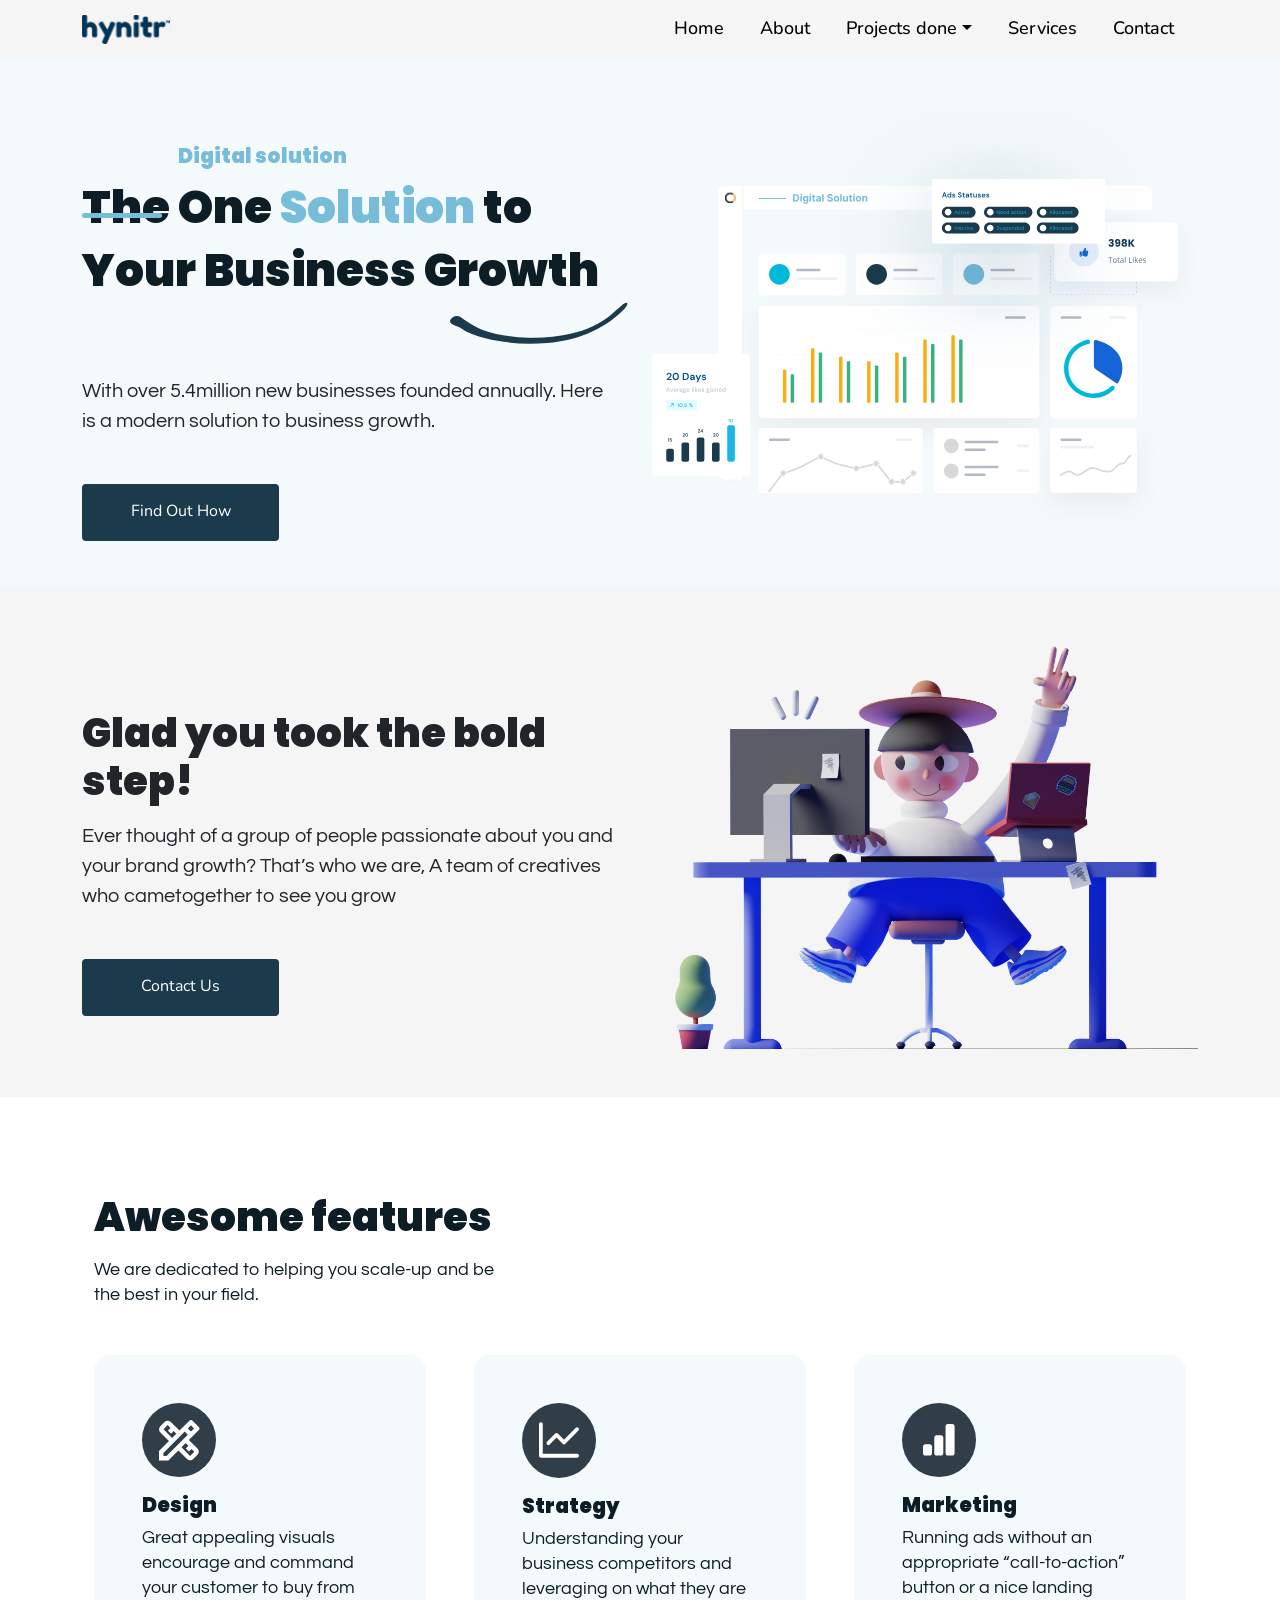
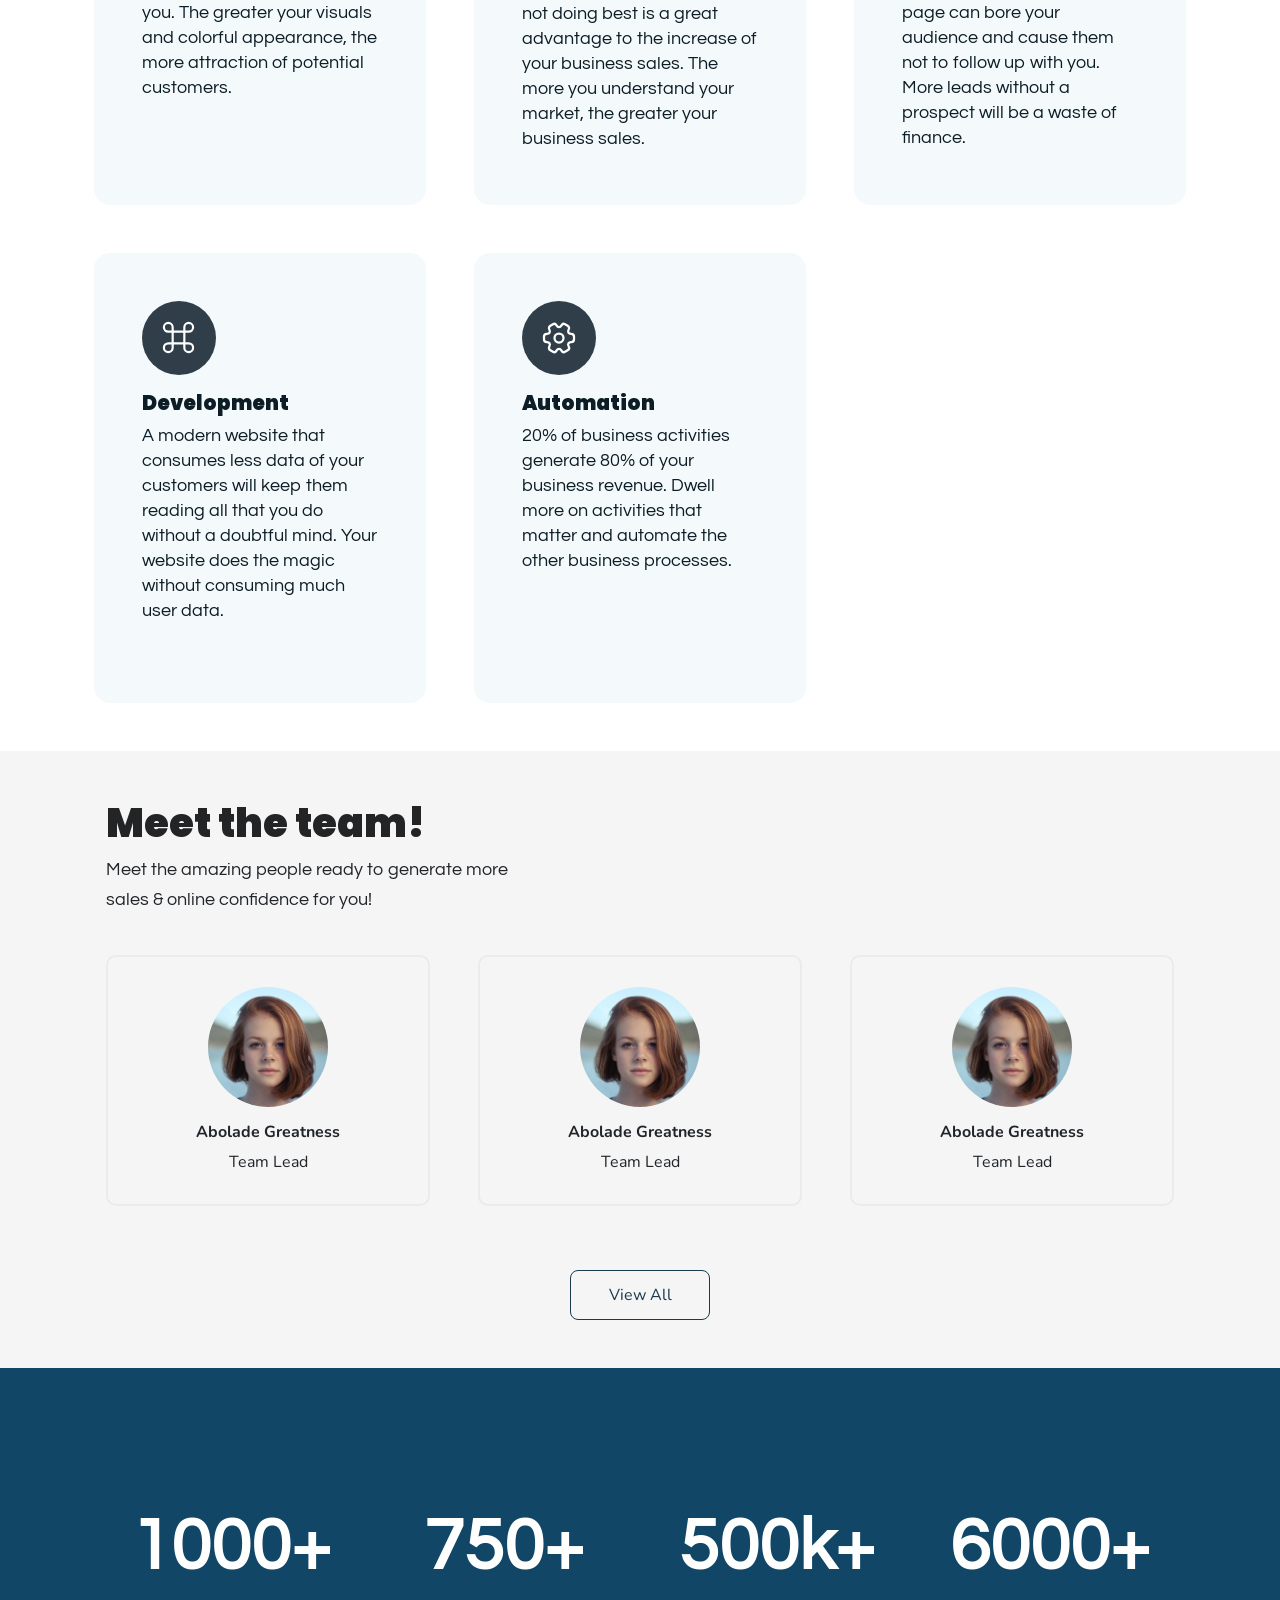
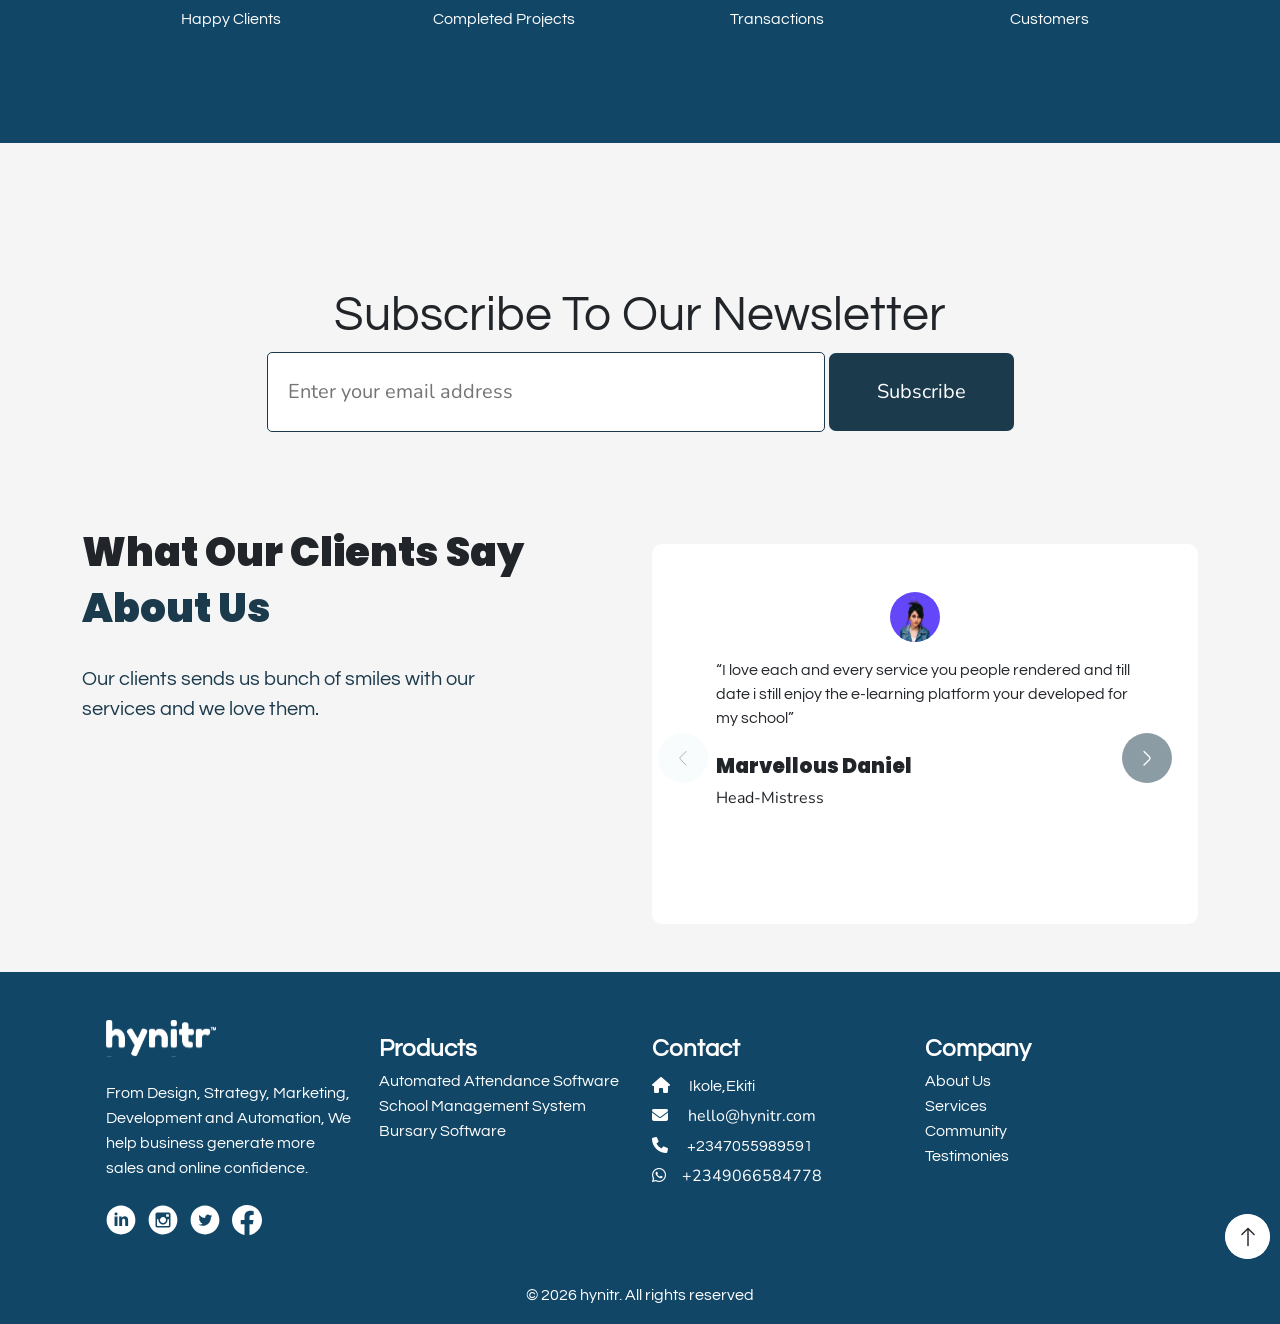
==== index.html @ dfccc091 "update html" ====
<!DOCTYPE html>
<html lang="en">
  <head>
    <!-- ===============================================-->
    <!--    Document Title-->
    <!-- ===============================================-->
    <title>Your business growth or nothing! - Hynitr</title>

    <meta charset="utf-8" />
    <meta name="title" content="From Design, Strategy, Marketing, Development and Automation, We help business generate more sales and online confidence" />
    <meta content="width=device-width, initial-scale=1.0, maximum-scale=1.0, user-scalable=0" name="viewport"/>

    <!--  Social tags      -->
    <meta name="keywords" content="Hynitr, wearehynitr" />
    <meta name="description" content="From Design, Strategy, Marketing, Development and Automation, We help business generate more sales and online confidence" />

    <!-- Schema.org markup for Google+ -->
    <meta itemprop="name" content="From Design, Strategy, Marketing, Development and Automation, We help business generate more sales and online confidence"/>
    <meta itemprop="description" content="From Design, Strategy, Marketing, Development and Automation, We help business generate more sales and online confidence"/>
    <meta itemprop="image" content="https://hynitr.com/img/logo.jpg" />

    <!-- Twitter Card data -->
    <meta name="twitter:card" content="wearehynitr" />
    <meta name="twitter:site" content="@wearehynitr" />
    <meta name="twitter:title" content="From Design, Strategy, Marketing, Development and Automation, We help business generate more sales and online confidence" />

    <meta name="twitter:description" content="From Design, Strategy, Marketing, Development and Automation, We help business generate more sales and online confidence"/>
    <meta name="twitter:creator" content="@wearehynitr" />
    <meta name="twitter:image" content="hhttps://twitter.com/wearehynitr/photo"/>

    <!-- Open Graph data -->
    <meta property="fb:app_id" content="wearehynitr" />
    <meta property="og:title" content="From Design, Strategy, Marketing, Development and Automation, We help business generate more sales and online confidence"/>
    <meta property="og:type" content="Software Company" />
    <meta property="og:url" content="https://hynitr.com" />
    <meta property="og:image" content="https://hynitr.com/img/logo.jpg" />
    <meta property="og:description" content="From Design, Strategy, Marketing, Development and Automation, We help business generate more sales and online confidence"/>
    <meta property="og:site_name" content="Hynitr" />

    <!-- OG Meta Tags to improve the way the post looks when you share the page on Facebook, Twitter, LinkedIn -->
    <meta name="description" content="From Design, Strategy, Marketing, Development and Automation, We help business generate more sales and online confidence"/>
    <meta name="keywords" content="From Design, Strategy, Marketing, Development and Automation, We help business generate more sales and online confidence"/>
    <meta property="og:title" content="From Design, Strategy, Marketing, Development and Automation, We help business generate more sales and online confidence" />
    <meta property="og:url" content="https://hynitr.com/img/logo.jpg" />
    <meta property="og:site_name" content="From Design, Strategy, Marketing, Development and Automation, We help business generate more sales and online confidence" />
    <meta property="og:description" content="From Design, Strategy, Marketing, Development and Automation, We help business generate more sales and online confidence"/>
    <meta name="theme-color" content="#1b3a4c" />

    <!-- ===============================================-->
    <!--    Favicons-->
    <!-- ===============================================-->
    <link rel="apple-touch-icon" sizes="180x180" href="img/logo.jpg" />
    <link rel="icon" type="image/png" sizes="32x32" href="img/logo.jpg" />
    <link rel="icon" type="image/png" sizes="16x16" href="img/logo.jpg" />
    <link rel="shortcut icon" type="image/x-icon" href="img/logo.jpg" />
    <meta name="msapplication-TileImage" content="img/logo.jpg" />

    <!-- Hynitr's Font -->
    <link rel="preconnect" href="https://fonts.googleapis.com" />
    <link rel="preconnect" href="https://fonts.gstatic.com" crossorigin />
    <link href="https://fonts.googleapis.com/css2?family=Questrial&display=swap" rel="stylesheet"/>

    <!-- Stylesheets -->
    <link rel="stylesheet" href="css/bootstrap.min.css" />
    <link rel="stylesheet" href="css/all.min.css" />
    <link rel="stylesheet" href="css/fontawesome.min.css" />
    <link rel="stylesheet" href="css/style.css" />
    <link rel="stylesheet" href="css/animate.css" />
  </head>

  <body>
    <!---------navigation----------->
    <nav class="navbar navbar-expand-xl navbar-dark fixed-top">
      <div class="container">
        <a href="#" class="navbar-brand fw-bold"><img src="img/nav-logo.svg" /></a>

        <a class="navbar-toggler" type="button" data-bs-toggle="offcanvas" data-bs-target="#navbarOffcanvas" aria-controls="navbarOffcanvas" aria-expanded="false" aria-label="Toggle navigation">
          <span class="toggler-icon top-bar"></span>
          <span class="toggler-icon middle-bar"></span>
          <span class="toggler-icon bottom-bar"></span>
        </a>

        <div class="offcanvas offcanvas-start" id="navbarOffcanvas" tabindex="-1" aria-labelledby="offcanvasNavbarLabel" >
          <div class="offcanvas-header">
            <h5 class="offcanvas-title text-dark" id="offcanvasNavbarLabel">
              <a href="#" class="navbar-brand fw-bold"> <img src="img/nav-logo.svg" /> </a>
            </h5>
            <button type="button" class="btn-close btn-close-black" data-bs-dismiss="offcanvas"  aria-label="Close" ></button>
          </div>
          <div class="offcanvas-body">
            <div class="navbar-nav justify-content-end flex-grow-1 pe-3">
              <a class="nav-item nav-link active" aria-current="page" href="index.html" >Home</a>
              <a class="nav-item nav-link" href="#glad-you">About</a>
              <div class="nav-item dropdown">
                <a class="nav-link dropdown-toggle" href="#"  id="navbarDropdown" role="button" data-bs-toggle="dropdown" aria-expanded="false" > Projects done</a>
                <ul class="dropdown-menu" aria-labelledby="navbarDropdown">
                  <li> <a class="dropdown-item" href="#testimonials" >Past clients</a> </li>
                  <li><a class="dropdown-item" href="#">Our Softwares</a></li>
                </ul>
              </div>
              <a class="nav-item nav-link" href="#awesome-features">Services</a>
              <a class="nav-item nav-link" href="#contact">Contact</a>
            </div>
          </div>
        </div>
      </div>
    </nav>

    <!---------navigation ends----------->


   <!-------hero section--------->
    

   <section id="hero" class="hero pt-5 mt-5">
    <div class="container pb-5">
      <div class="row">
        <div class="col-lg-6 col-md-12 col-xs-6">
          <div class="hero-text">

            <div class="line-text ">
              <div class="line mt-2 mt-lg-4"></div>
              <h5 class=" pt-5 mb-2 ms-5 ps-5 fw-normal"> Digital solution</h5>
              
            </div>
           
            <h1 class="mb-0  fw-normal mt-2 text"> The One <span>Solution</span> to Your Business Growth</h1>
            
            <div class="curved-line d-flex justify-content-center justify-content-lg-end mt-0 pt-0">
              <img src="img/curved-mark.svg" class="" />
            </div>
      <p class="mt-3 pt-3 mb-5">With over 5.4million new businesses founded annually. Here<br/>is a modern solution to business growth.</p>

      <div class="button d-flex justify-content-center justify-content-lg-start">
      <a href="#" class="find-btn text-center  ">Find Out How</a>
      </div>
          </div>
        </div>

        <div class="col-lg-6 col-md-12">
          <img src="img/hero-img.svg" class="w-100 h-100" />
        </div>
      </div>
    </div>
  </section>
  <!-----------hero section ends--------------->

    <!--------glad you took---------->
    <section id="glad-you">
      
      <div class="container pt-4 pb-5">
       
        <div class="row flex-lg-row">
          
          <div class="col-lg-6  col-md-12 mt-5">
            <h1 class="text-lg-start text-center  pt-5"> Glad you took the bold <br/> step!</h1>
            <p class="text-start mt-3 mb-5">Ever thought of a group of people passionate about you and your brand growth? That’s who we are, A team of creatives who cametogether to see you grow</p>
            <div class="button d-flex justify-content-center justify-content-lg-start">
            <a href="#" class="contact-btn text-center"> Contact Us</a>
            </div>
          </div>

          <div class="col-lg-6 col-md-12">
            <img src="img/work 1.svg" class="w-100"/>
          </div>

        </div>
      </div>
    </section>

 <!--------glad you took ends---------->

 <!-------------awesome features -------------------->

 <secton id="awesome-features" >

  
      <div class="container px-4 text-center pt-5 pb-5">
        <div class="row gx-5">

          <h1 class="text-start mb-3 mt-5">Awesome features</h1>
          <p class="text-start">We are dedicated to helping you scale-up and be<br> the best in your field. </p>
          <div class="col-lg-4 col-md-12">
           <div class="card p-5 mt-5">
             <div class="icon d-flex justify-content-start">
               <img src="img/design-icon.svg" class="mb-2">
            </div>
         <h5 class="fw-bold text-start mt-2">Design</h5>
          <p class="text-start">Great appealing visuals encourage and command your customer to buy from you. The greater your visuals and colorful appearance, the more attraction of potential customers.</p>
           </div>
          </div>

          <div class="col-lg-4 col-md-12">
            <div class="card p-5 mt-5">
              <div class="icon d-flex justify-content-start">
                <img src="img/strategy-icon.svg" class="mb-2"> 
             </div>
          <h5 class="fw-bold text-start mt-2">Strategy</h5>
          <p class="text-start">Understanding your business competitors and leveraging on what they are not doing best is a great advantage to the increase of your business sales. The more you understand your market, the greater your business sales.

          </p>
            </div>
           </div>

           <div class="col-lg-4 col-md-12">
            <div class="card p-5 mt-5">
              <div class="icon d-flex justify-content-start">
                <img src="img/marketing-icon.svg" class="mb-2">
             </div>
          <h5 class="fw-bold text-start mt-2">Marketing</h5>
           <p class="text-start">Running ads without an appropriate “call-to-action” button or a nice landing page can bore your audience and cause them not to follow up with you. More leads without a prospect will be a waste of finance. </p>
            </div>
           </div>

           <div class="col-lg-4 col-md-12">
            <div class="card p-5 mt-5">
              <div class="icon d-flex justify-content-start">
                <img src="img/development-icon.svg" class="mb-2">
             </div>
          <h5 class="fw-bold text-start mt-2">Development</h5>
           <p class="text-start">A modern website that consumes less data of your customers will keep them reading all that you do without a doubtful mind. Your website does the magic without consuming much user data.</p>
            </div>
           </div>

           <div class="col-lg-4 col-md-12">
            <div class="card p-5 mt-5">
              <div class="icon d-flex justify-content-start">
                <img src="img/automation-icon.svg" class="mb-2">
             </div>
          <h5 class="fw-bold text-start mt-2">Automation</h5>
           <p class="text-start">20% of business activities generate 80% of your business revenue. Dwell more on activities that matter and automate the other business processes. </p>
            </div>
           </div>

         

      </div>
    </div>
  </div>
 </secton>

  <!-------------awesome features end-------------------->

  <!-------the team---------->


  <section class="team-section" id="team-section">

    <div class="container pt-5  pb-5">
      <div class="row gx-5 mx-auto">
        <h1 class="heading">Meet the team!</h1>
        <p class="mb-4">Meet the amazing people ready to generate more <br>sales & online confidence for you!</p>
   

      <div class="col-lg-4 col-md-12 mt-3">
        <div class="team-card ">
          <div class="team-img d-flex justify-content-center">
            <img src="img/team1.svg">
          </div>
       <div class="member-details text-center">
          <h6 class="mt-3 fw-bold">Abolade Greatness</h6>
          <span class="mt-0 pt-0">Team Lead</span>
        </div>
        </div>
      </div>


      <div class="col-lg-4 col-md-12 mt-3">
        <div class="team-card ">
          <div class="team-img d-flex justify-content-center">
            <img src="img/team1.svg">
          </div>
       <div class="member-details text-center">
          <h6 class="mt-3 fw-bold">Abolade Greatness</h6>
          <span class="mt-0 pt-0">Team Lead</span>
        </div>
        </div>
      </div>

      <div class="col-lg-4 col-md-12 mt-3">
        <div class="team-card ">
          <div class="team-img d-flex justify-content-center">
            <img src="img/team1.svg">
          </div>
       <div class="member-details text-center">
          <h6 class="mt-3 fw-bold">Abolade Greatness</h6>
          <span class="mt-0 pt-0">Team Lead</span>
        </div>
        </div>
      </div>

      <div class="col-lg-4 col-md-12 mt-3">
        <div class="team-card ">
          <div class="team-img d-flex justify-content-center">
            <img src="img/team1.svg">
          </div>
       <div class="member-details text-center">
          <h6 class="mt-3 fw-bold">Abolade Greatness</h6>
          <span class="mt-0 pt-0">Team Lead</span>
        </div>
        </div>
      </div>

      <div class="col-lg-4 col-md-12 mt-3">
        <div class="team-card ">
          <div class="team-img d-flex justify-content-center">
            <img src="img/team1.svg">
          </div>
       <div class="member-details text-center">
          <h6 class="mt-3 fw-bold">Abolade Greatness</h6>
          <span class="mt-0 pt-0">Team Lead</span>
        </div>
        </div>
      </div>

      <div class="col-lg-4 col-md-12 mt-3">
        <div class="team-card ">
          <div class="team-img d-flex justify-content-center">
            <img src="img/team1.svg">
          </div>
       <div class="member-details text-center">
          <h6 class="mt-3 fw-bold">Abolade Greatness</h6>
          <span class="mt-0 pt-0">Team Lead</span>
        </div>
        </div>
      </div>

      <div class="col-lg-4 col-md-12 mt-3">
        <div class="team-card ">
          <div class="team-img d-flex justify-content-center">
            <img src="img/team1.svg">
          </div>
       <div class="member-details text-center">
          <h6 class="mt-3 fw-bold">Abolade Greatness</h6>
          <span class="mt-0 pt-0">Team Lead</span>
        </div>
        </div>
      </div>

      <div class="col-lg-4 col-md-12 mt-3">
        <div class="team-card ">
          <div class="team-img d-flex justify-content-center">
            <img src="img/team1.svg">
          </div>
       <div class="member-details text-center">
          <h6 class="mt-3 fw-bold">Abolade Greatness</h6>
          <span class="mt-0 pt-0">Team Lead</span>
        </div>
        </div>
      </div>

      <div class="col-lg-4 col-md-12 mt-3">
        <div class="team-card ">
          <div class="team-img d-flex justify-content-center">
            <img src="img/team1.svg">
          </div>
       <div class="member-details text-center">
          <h6 class="mt-3 fw-bold">Abolade Greatness</h6>
          <span class="mt-0 pt-0">Team Lead</span>
        </div>
        </div>
      </div>

      <div class="col-lg-4 col-md-12 mt-3">
        <div class="team-card ">
          <div class="team-img d-flex justify-content-center">
            <img src="img/team1.svg">
          </div>
       <div class="member-details text-center">
          <h6 class="mt-3 fw-bold">Abolade Greatness</h6>
          <span class="mt-0 pt-0">Team Lead</span>
        </div>
        </div>
      </div>

      <div class="col-lg-4 col-md-12 mt-3">
        <div class="team-card ">
          <div class="team-img d-flex justify-content-center">
            <img src="img/team1.svg">
          </div>
       <div class="member-details text-center">
          <h6 class="mt-3 fw-bold">Abolade Greatness</h6>
          <span class="mt-0 pt-0">Team Lead</span>
        </div>
        </div>
      </div>

      <div class="col-lg-4 col-md-12 mt-3">
        <div class="team-card ">
          <div class="team-img d-flex justify-content-center">
            <img src="img/team1.svg">
          </div>
       <div class="member-details text-center">
          <h6 class="mt-3 fw-bold">Abolade Greatness</h6>
          <span class="mt-0 pt-0">Team Lead</span>
        </div>
        </div>
      </div>
    

    <div class="button d-flex justify-content-center  mt-3">
      <a class="text-center " id="viewall">View All</a>
    </div>

      </div>
    </div>
  
  </section>
  <!-------the team ends---------->

<!-- Achievements -->
<section class=" py-5" style="background-color: #114667;">
<div class="row container text-white py-5 mx-auto achievements">
  <div class="col-lg-3 col-md-6 col-sm-6 mt-4" > 
    <p class="fw-bold display-2 mt-3 text-center achieve" >1000+</p>
    <p class="text-center my-3">Happy Clients</p>
  </div>
  <div class="col-lg-3 col-md-6 col-sm-6 mt-4" >
    <p class="fw-bold display-2 mt-3 text-center achieve">750+</p>
    <p class="text-center my-3">Completed Projects</p>
  </div>
  <div class="col-lg-3 col-md-6 col-sm-6 mt-4" >
    <p class="fw-bold display-2 mt-3 text-center achieve">500k+</p>
    <p class="text-center my-3">Transactions</p>
  </div>
  <div class="col-lg-3 col-md-6 col-sm-6 mt-4" >
    <p class="fw-bold display-2 mt-3 text-center achieve">6000+</p>
    <p class="text-center my-3">Customers</p>
  </div>
</div>
</section>


     


  <!-- Subscription section-->
    <section id="subscribe">
      <div class="container pt-5 pb-5">
      <div class="text-center mx-auto pt-5">
        <p class="display-5 mt-5 ">Subscribe To Our Newsletter</p>
      </div>

      <div class="text-center mx-auto  w-100">
        <div class="d-inline text-black">
          <input class="py-4 fs-5  w-50 text-start bg-white mt-2" type="email" name="email" placeholder="Enter your email address"/>
        </div>
        <div class="d-inline">
          <button type="submit" class="px-5 py-4 fs-5 text-white  mt-2 btn-lg subscribe-btn "> Subscribe </button>
        </div>
      </div>
    </div>
    </section>
<!-- Subscription ends -->

<!-- Testimonial section -->
    <section class="testimonials " id="testimonials">
      <div class=" container pt-5 pb-5">
        <div class="row">

          <div class="col-lg-6 col-md-12">
        <h1 class=" fw-bold">What Our Clients Say</h1>
        <h1 class=" fw-bold" style="color: #1b3a4c" >About Us</h1>
        <br />
        <p class="fs-5 w-75" style="color: #1b3a4c">Our clients sends us bunch of smiles with our services and we love them. </p>
          </div>

         <div class="col-lg-6 col-md-12 pt-3  " >

       
        <div id="carouselExampleControls" class="carousel slide" data-bs-ride="carousel">
          <div class="carousel-inner">
            <div class="carousel-item active">
              <div class="card2">
              <div class="card1 p-5">
                <div class="card-img d-flex justify-content-center">
                  <img src="img/client1.svg" class="mb-2">
                </div>
                <p class="text-start mt-2 ms-3">“I love each and every service you people rendered and till date i still enjoy the e-learning platform your developed for my school” </p>
                <div class="details mt-4 ms-3">
                  <h5>Marvellous Daniel</h5>
                  <span>Head-Mistress</span>
                </div>
              </div>
               
               </div>
              </div>

            <div class="carousel-item">
              
              <div class="card1 p-5">
                <div class="card-img d-flex justify-content-center">
                  <img src="img/client1.svg" class="mb-2">
                </div>
                <p class="text-start mt-2 ms-3">“I love each and every service you people rendered and till date i still enjoy the e-learning platform your developed for my school” </p>
                <div class="details mt-4 ms-3">
                  <h5>Marvellous Daniel</h5>
                  <span>Head-Mistress</span>
                </div>
             
               </div>
              </div>

            <div class="carousel-item">
              
                <div class="card1 p-5">
                  <div class="card-img d-flex justify-content-center">
                    <img src="img/client1.svg" class="mb-2">
                  </div>
                 
                  <p class="text-start mt-2 ms-3">“I love each and every service you people rendered and till date i still enjoy the e-learning platform your developed for my school” </p>
                  <div class="details mt-4 ms-3">
                    <h5>Marvellous Daniel</h5>
                    <span>Head-Mistress</span>
                  </div>
                  
                 </div>
                </div>
            </div>
         
          <button class="carousel-control-prev" type="button" data-bs-target="#carouselExampleControls" data-bs-slide="prev">
            <span  aria-hidden="true"> <img src="img/backward-slide.svg " class="pt-5 "></span>
            <span class="visually-hidden">Previous</span>
          </button>
          <button class="carousel-control-next" type="button" data-bs-target="#carouselExampleControls" data-bs-slide="next">
            <span  aria-hidden="true"> <img src="img/forward-slide.svg" class="pt-5 "></span>
            <span class="visually-hidden"></span>
          </button>
        </div>
        </div>
      </div>
      </div>
      
      </div>
    </section>
    
<!-- Testimonial section ends -->

<!-- Footer starts -->
    <footer class="pt-5 pb-3" style="background-color: #114667; line-height: 25px">
      <div class="row text-white container mx-auto">
        <div class="col-md-6 col-lg-3">
          <img src="img/footer-logo.svg" style="color: white" alt=""/>

          <p class="fs-6 mt-4">From Design, Strategy, Marketing, Development and Automation, We help business generate more sales and online confidence.</p>
          <div class="mt-4 links">
            <a href="https://www.linkedin.com/company/hynitr" target="_blank" class="me-2"><img src="img/linkldn.svg" alt=""/></a>
            <a href="https://www.instagram.com/wearehynitr/?igshid=YmMyMTA2M2Y%3D" target="_blank" class="me-2"><img src="img/instagram.svg" alt=""/></a>
            <a href="https://twitter.com/wearehynitr" target="_blank"class="me-2"><img src="img/twitter.svg" alt=""/></a>
            <a href="https://facebook.com/wearehynitr" target="_blank" class="me-2"><img src="img/facebook.svg" alt=""/></a>
          </div>
        </div>

        <div class="col-md-6 col-lg-3 foot_div ">
          <p class="fw-bold mt-3 mb-2 footer-head" style="font-size: 1.5rem;">Products</p>
          <p><a href="#!" class="text-reset text-decoration-none fs-6 mt-2">Automated Attendance Software</a>
          <p><a href="#!" class="text-reset text-decoration-none fs-6 mt-2">School Management System</a></p>
          <p><a href="#!" class="text-reset text-decoration-none fs-6 mt-2" >Bursary Software</a></p>
        </div>

        <div class="col-md-6 col-lg-3 foot_div">
          <p class="fw-bold mt-3 mb-2 " style="font-size: 1.5rem;">Contact</p>
          <p class="fs-6 mt-2"><i class="fas fa-home me-3 fs-6 mt-2"></i> Ikole,Ekiti</p>
          <a href="mailto:hello@hynitr.com" class="text-decoration-none text-white fs-6 mt-2"><i class="fas fa-envelope me-3 fs-6 mt-2"></i> hello@hynitr.com</a >
          <p><a href="tel:" class="text-decoration-none text-white fs-6 mt-2"><i class="fas fa-phone me-3 fs-6 mt-2"></i> +2347055989591</a ></p>
          <a href="https://chat.whatsapp.com/E2fMPENeIsPBogac1PADkC" class="text-decoration-none text-white fs-6 mt-2"><i class="fab fa-whatsapp me-3 fs-6 mt-2"></i>+2349066584778</a >
        </div>

        <div class="col-md-6 col-lg-3 foot_div">
          <!-- Links -->
          <p class="mt-3 mb-2 fw-bold" style="font-size: 1.5rem;">Company</p>
          <p><a href="#" class="text-reset text-decoration-none fs-6 mt-2">About Us</a ></p>
          <p><a href="#" class="text-reset text-decoration-none fs-6 mt-2" >Services</a></p>
          <p><a href="#" class="text-reset text-decoration-none fs-6 mt-2" >Community</a></p>
          <p><a href="#" class="text-reset text-decoration-none fs-6 mt-2">Testimonies</a></p>
        </div>

        <div id="copyright" class="text-center mt-5 fs-6 mt-2">
          <script>
        const copyright = `<p> &copy; ${new Date().getFullYear()} <a class="text-reset text-decoration-none" target="_blank" href="https://hynitr.com"> hynitr.</a> All rights reserved</p>
       `;
          document.getElementById("copyright").innerHTML = copyright;
          </script>
        </div>
      </div>
      <!-- Scroll up button -->
      <a href="index.html" id="myBtn" onclick="topFunction()"><img src="img/arrow-up.svg" style="background-color: #fff; border-radius: 50px"alt=""/></a>
    </footer>
    <!-- Footer ends -->

<!-- Script for arrow up -->
<script>
  let mybutton = document.getElementById('myBtn');
  function topFunction(){
    document.body.scrollTop = 0; // For Safari
    document.documentElement.scrollTop = 0; // For others(chrome,firefox,IE,opera)
  }
</script>

<script src="js/jquery.js"></script>
<script src=" js/index.js"></script>
<script src=" js/jquery.min.js "></script>
<script src=" js/bootstrap.min.js "></script>
<script src=" js/popper.min.js "></script>
<script src=" js/fontawesome.min.js "></script>
<!-- <script src="js/typed.js"></script> -->
  
</body>

  
  <!-- <script src="js/typed.js"></script> -->

  <!---<script>
    var typed = new Typed(".typed-words", {
      strings: [
        "&nbsp;Growth & Sales&nbsp;",
        "&nbsp;Visual Identity&nbsp;",
        "&nbsp;Development&nbsp;",
        "&nbsp;Automation&nbsp; ",
      ],
      typeSpeed: 80,
      backSpeed: 80,
      backDelay: 400,
      startDelay: 0,
      loop: true,
      showCursor: false,
    });
  </script>-->
</html>
---- css/style.css ----
@charset "UTF-8";
@import url("../css/bootstrap.min.css");
@import url("https://fonts.googleapis.com/css2?family=Nunito:ital,wght@0,300;0,400;0,500;1,200;1,300;1,400;1,600;1,700&display=swap");
@font-face {
  font-family: hynitrfont;
  src: url(../font/Questrial-Regular.ttf);
  /* font-weight: bold; */
}

@font-face {
  font-family: poppins;
  src: url(../font/Poppins-Black.ttf);
  /* font-weight: bold; */
}

*,
*::before,
*::after {
  box-sizing: border-box;
  box-sizing: border-box;
  scroll-behavior: smooth;
  transition: 0.5s ease-in;
}

::scrollbar {
  width: 10px;
}

/* Track */
::scrollbar-track {
  background: #f1f1f1;
}

/* Handle */
::scrollbar-thumb {
  background: #eee;
}

/* Handle on hover */
::scrollbar-thumb:hover {
  background: #555;
}

@media (prefers-reduced-motion: no-preference) {
  :root {
    scroll-behavior: smooth;
  }
}

ul,
li {
  margin: 0;
  padding: 0;
}

h1,
h2,
h3,
h4,
h5 {
  font-family: "Poppins" !important;
}

p {
  margin-top: 0;
  margin-bottom: 0;
  font-family: "hynitrfont";
}

body {
  font-family: "Nunito", sans-serif;
  background-color: #ffffff;
}

section {
  margin: 0px;
}

.navbar {
  background-color: #f5f5f5 !important;
}

.offcanvas {
  background-color: #f5f5f5;
}

.dropdown-menu {
  background-color: #f5f5f5 !important;
  border: none !important;
}
span .navbar-toggler-icon {
  background-color: #389ddb !important;
}
.navbar-toggler {
  width: 20px;
  height: 20px;
  position: relative;
  transition: 0.5s ease-in-out;
}

.toggler-icon {
  width: 100%;
  height: 3px;
  background-color: #389ddb;
  display: block;
  position: absolute;
  border-radius: 1px;
  opacity: 1;
  left: 0;
  transform: rotate(0deg);
  transition: 0.25s ease-in-out;
  border-radius: 10px;
  margin-right: 100px !important;
}

/*when navigation is clicked*/
.navbar-toggler .top-bar {
  margin-top: 7px;
  transform: rotate(0deg);
}
.navbar-toggler .middle-bar {
  margin-top: 13.5px;
  transform: rotate(0deg);
}
.navbar-toggler .bottom-bar {
  margin-top: 0px;
  transform: rotate(0deg);
}
/*state when navbar is collapsed*/
.offcanvas-header .btn-close {
  color: #389ddb !important;
}
.nav-item {
  margin-left: 20px !important;
}
.nav-link {
  font-style: normal;
  font-weight: 500;
  font-size: 18px;
  line-height: 24px;
  color: #000000 !important;
}
.nav-link:hover {
  color: #77bcd9 !important ;
}
/***************HERO SECTION******************/
#hero {
  background-color: #f4f9fb !important;
}
.hero h5 {
  color: #77bcd9 !important ;
}
.hero h1 {
 
color: #0D1D26;
font-family: 'Poppins';
font-style: normal;
font-size: 45px;
line-height: 140%;
margin-bottom: 0%;
}
.hero h1 span {
  color: #77bcd9 !important;
}

.hero p {
  font-size: 20px;
  font-weight: 400;
  line-height: 30px;
}
.hero .find-btn {
  color: #ffffff;
  width: 197px;
  height: 57px;
  padding: 15px;
  background: #1b3a4c;
  border-radius: 4px;
  text-decoration: none !important;
}
.hero .line {
  width: 80px;
  height: 5px;
  border-radius: 50px;
  position: absolute;
  top: 21%;
  background-color: #77bcd9 !important;
}
.hero .curved-line img {
  float: right;
}
/***************HERO SECTION ENDS******************/

/***************GLAD YOU TOOK THE BOLD STEP ******************/
#glad-you {
  background-color: #f5f5f5;
}
#glad-you h1{
  font-family: 'Poppins';
}
#glad-you p {
  font-size: 20px;
  font-weight: 400;
  line-height: 30px;
}
div.button .contact-btn{
  color: #ffffff;
  width: 197px;
  height: 57px;
  padding: 15px;
  background: #1b3a4c;
  border-radius: 4px;
  text-decoration: none !important;
}
/***************GLAD YOU TOOK THE BOLD STEP ENDS******************/

/************AWESOME FEATURES*/

#awesome-features {
  background-color: #f5f5f5;
  color: #0d1d26;
}
#awesome-features h1{
  font-family: 'Poppins';
}
#awesome-features p {
  font-size: 18px;
  line-height: 25px;
}
#awesome-features .card {
  background-color: #f4f9fb;
  border-radius: 16px;
  border: none;
  height: 450px;
  width: 100%;
  padding: 30px;
  font-family: "Questrial";
}

/* TEAM MEMBERS SECTION */
/* ******************************** */
#team-section {
  background-color: #F5F5F5;;
}
#team-section h1{
  color: #232425 !important;
  font-family: 'Poppins';

}
#team-section p{
  font-size: 18px;
  font-weight: 400;
  line-height: 30px;
}
  .team-card{
    border: 2px solid  #EBEAED;
    padding: 30px;
    border-radius: 10px;
    flex-wrap: wrap;
    display: none;
}
#team-section  a{
  height: 50px;
  width: 140px;
  background: transparent !important;
  text-decoration: none;
  font-weight: 400;
  border: 1px solid #1B3A4C;
  color: #1B3A4C !important;
  border-radius: 8px;
  padding: 12px !important;
}
#team-section a:hover  {
  background-color: #1B3A4C !important;
  color: #ffffff !important;
}
/*team section ende*/

/* Subscribe Starts */
#subscribe{
  background-color: #F5F5F5;
}
#subscribe input{
  border: 1px solid  #1B3A4C;
  background-color: #ffffff !important;
  border-radius: 5px;
  padding: 20px;

}
#subscribe input.textarea{
  background-color: #ffffff;
}
.subscribe-btn {
  background-color: #1b3a4c;
  border-radius: 7px;
 border: none;
}
#testimonials{
  background-color: #F5F5F5;
}
.testimonials .slide img{

  width: 50px;
  margin-right: 20px;
   
}
.testimonials .card1{
 background-color: #ffffff;
  border-radius: 10px;
  height: 380px;
  width: 100%;
  /* position:relative;
  top: -30%;
 right: 20px; */
  
}
/* .testimonials .card2{

  border: 2px solid rgba(102, 102, 102, 0.08); 
  filter: drop-shadow(0px 10px 5px rgba(119, 188, 217, 0.03));
  border-radius: 10px;
  height: 380px;
  width: 100%;
  position:relative;
  top: 30%;
 left: 40px; 

} */
footer {
  position: relative;
}
/* scroll up */
#myBtn {
  position: absolute;
  bottom: 65px;
  right: 10px;
  cursor: pointer;
}

/* view team */
.view-button {
  border: #0d1d2620 solid 1px;
}
footer .links img {
 width: 30px !important;
}
/********** RESPONSIVENESS **********/

/* For 480 Resolution - Mobile*/
@media only screen and (min-device-width: 320px) and (max-device-width: 480px) {
  /* STYLES GO HERE */

  #features h2 {
    font-size: 24px;
  }

  .foot_div {
    margin-top: 20px;
  }
  .achieve {
    font-size: 2rem;
  }
  .hero a.btn {
    display: flex !important;
    justify-content: center !important;
  }
  .hero .button {
    display: flex !important;
    justify-content: center !important;
  }
  .hero img {
    float: inline-start;
  }
}
  /* For 640 Resolution - mobile */
  @media only screen and (min-device-width: 360px) and (max-device-width: 640px) {
  }

  /* For 1024 Resolution - laptop 1 */
  @media only screen and (min-device-width: 768px) and (max-device-width: 1024px) {
    /* STYLES GO HERE */
  }

  /* For 1366 Resolution  -- laptop 2*/
  @media only screen and (min-width: 1030px) and (max-width: 1366px) {
    /* STYLES GO HERE */
  }

  /** desktop screen */
  @media only screen and (min-width: 1370px) and (max-width: 1605px) {
    /* STYLES GO HERE */
  }

  /*Ipad Orientation : Landscape */
  @media only screen and (orientation: landscape) and (min-device-pixel-ratio: 1) and (min-device-width: 768px) and (max-device-width: 1007px) {
    /* STYLES GO HERE */
  }

  /*ipad Orientation : Portrait */
  @media only screen and (orientation: portrait) and (min-device-pixel-ratio: 1) and (min-device-width: 768px) and (max-device-width: 1007px) {
    /* STYLES GO HERE */
  }
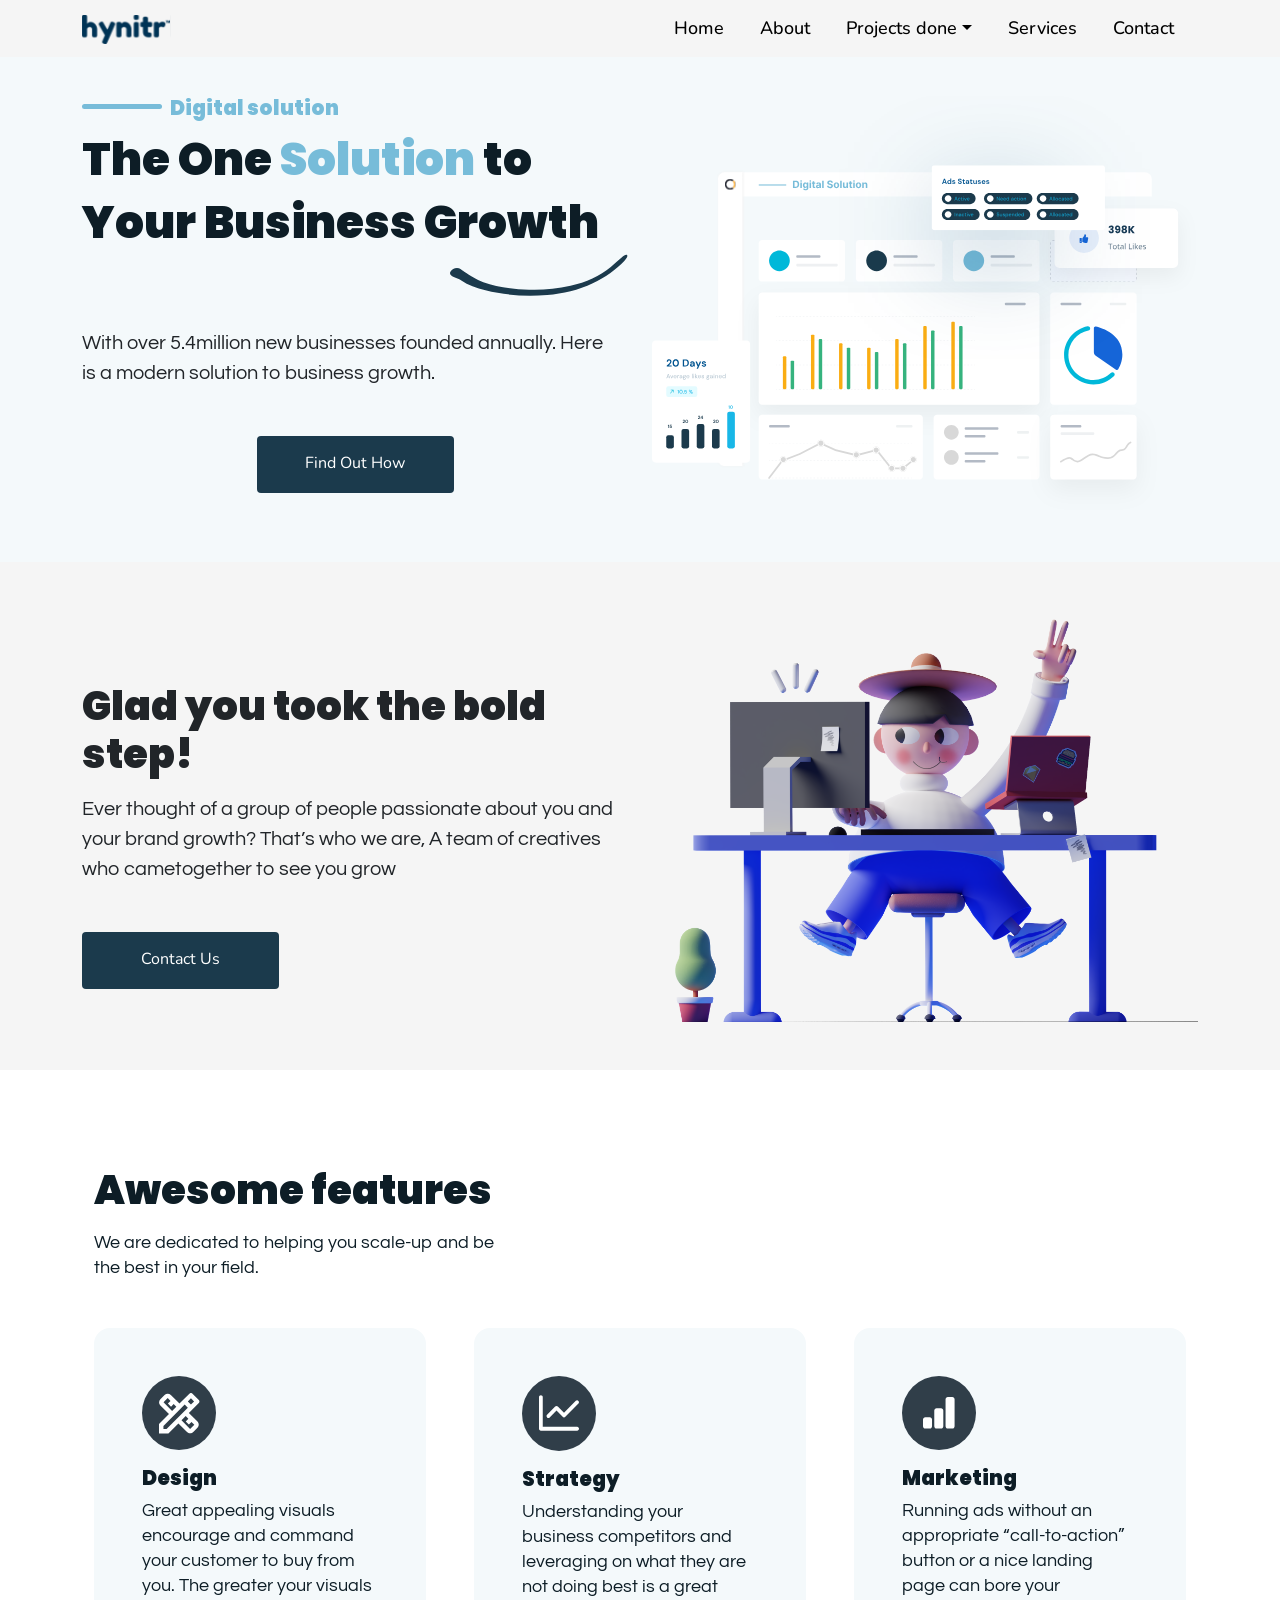
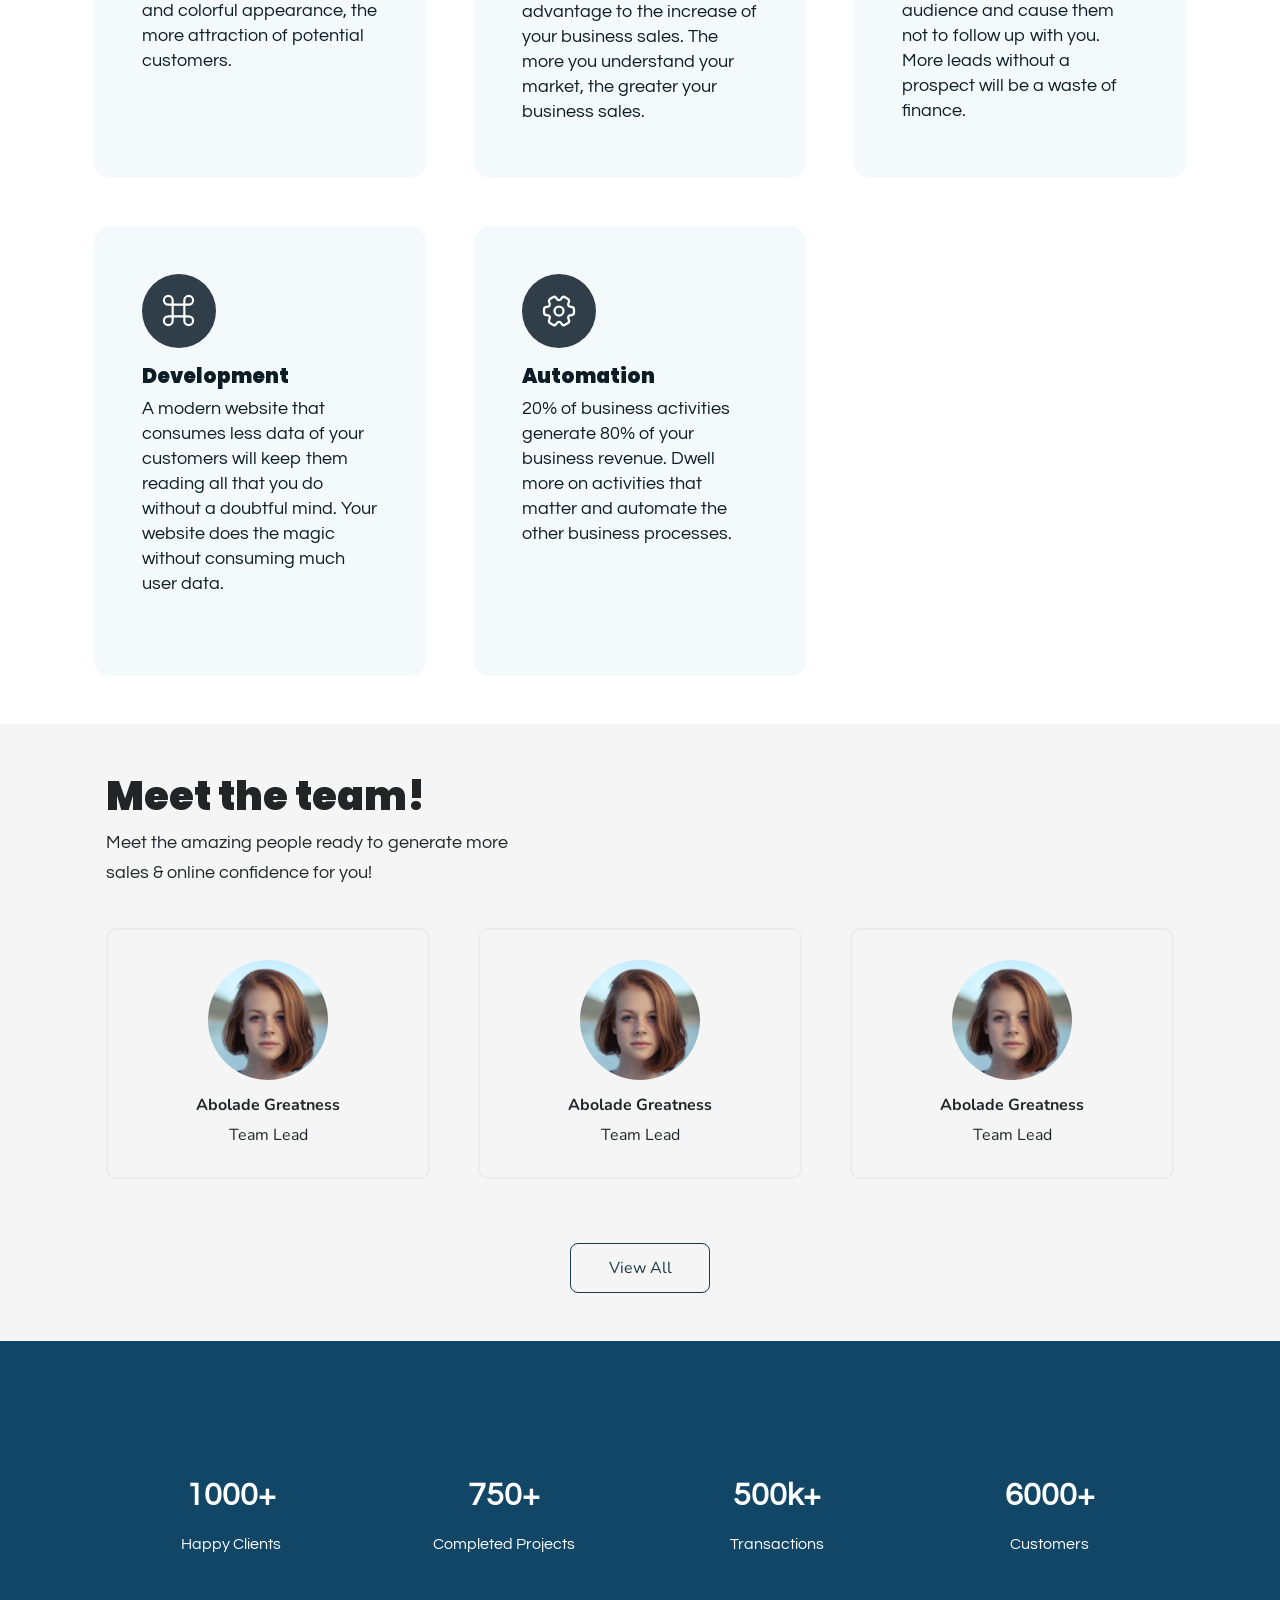
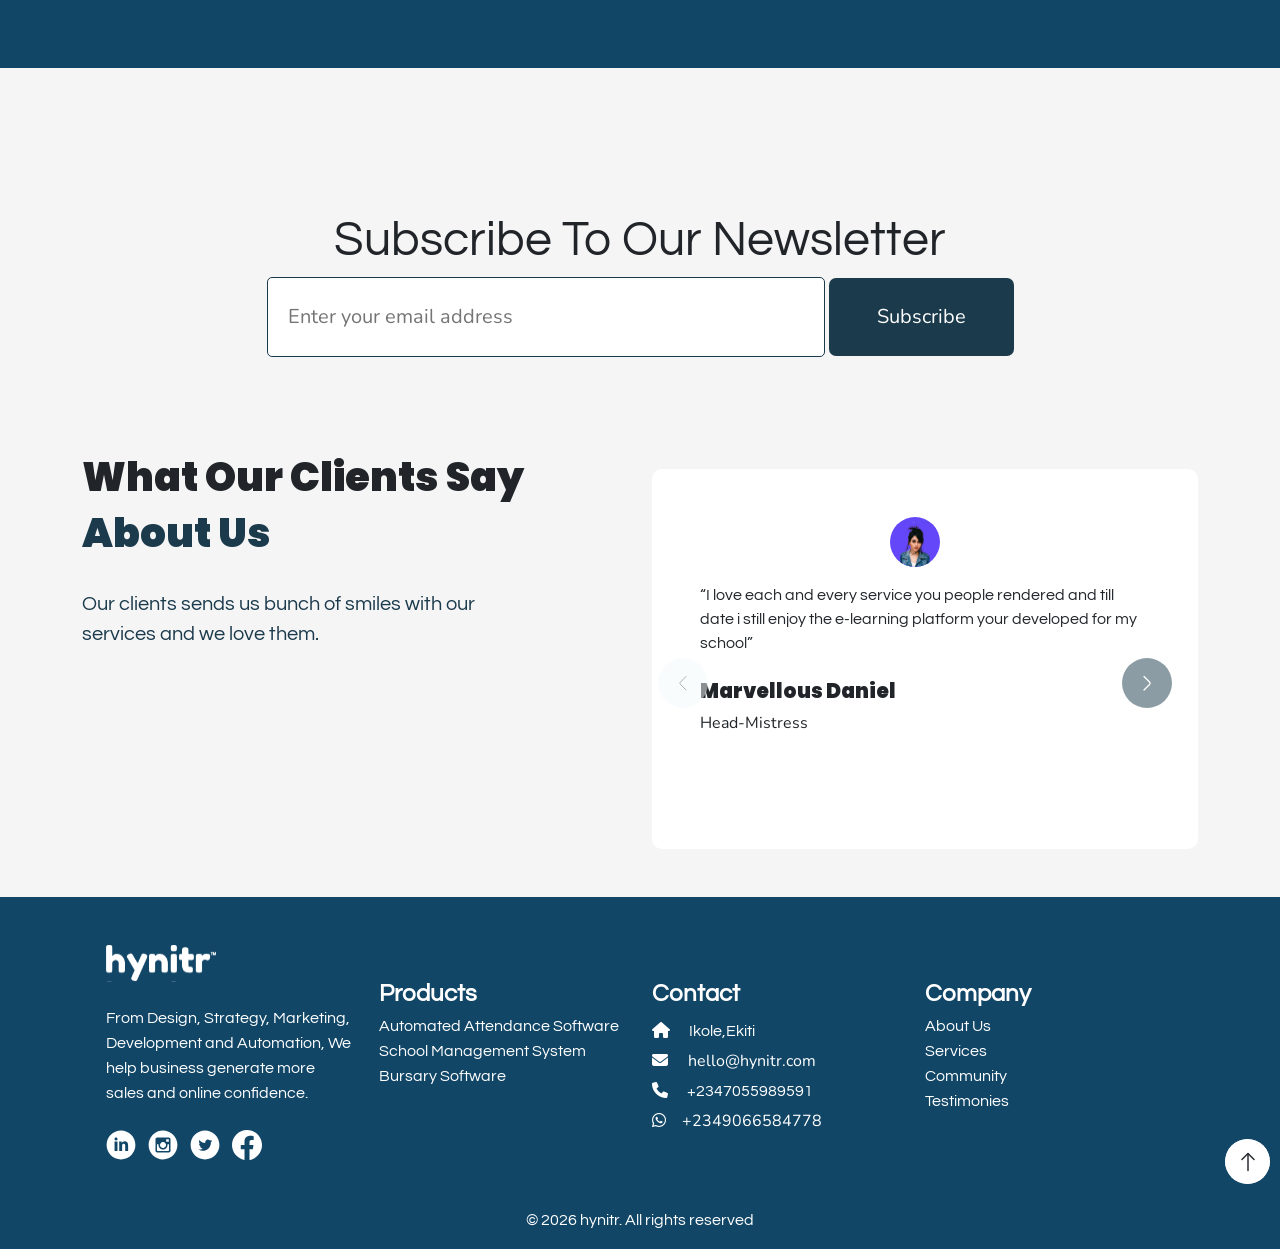
==== commit a2fcd1f0: "updates" ====
--- a/index.html
+++ b/index.html
@@ -116,25 +116,23 @@
     <div class="container pb-5">
       <div class="row">
         <div class="col-lg-6 col-md-12 col-xs-6">
-          <div class="hero-text">
-
-            <div class="line-text ">
-              <div class="line mt-2 mt-lg-4"></div>
-              <h5 class=" pt-5 mb-2 ms-5 ps-5 fw-normal"> Digital solution</h5>
-              
-            </div>
-           
-            <h1 class="mb-0  fw-normal mt-2 text"> The One <span>Solution</span> to Your Business Growth</h1>
+
+               <div class="line-inner d-flex justify-content-start ">
+                <div class="line mt-2 me-2"></div>
+                <h5 class="fw-normal"> Digital solution</h5>
+                </div>
+
+            <h1 class="fw-normal  text"> The One <span>Solution</span> to Your Business Growth</h1>
             
             <div class="curved-line d-flex justify-content-center justify-content-lg-end mt-0 pt-0">
-              <img src="img/curved-mark.svg" class="" />
-            </div>
-      <p class="mt-3 pt-3 mb-5">With over 5.4million new businesses founded annually. Here<br/>is a modern solution to business growth.</p>
+              <img src="img/curved-mark.svg" class="mt-0" />
+            </div>
+      <p class="mt-3 pt-3 mb-4">With over 5.4million new businesses founded annually. Here<br/>is a modern solution to business growth.</p>
 
       <div class="button d-flex justify-content-center justify-content-lg-start">
-      <a href="#" class="find-btn text-center  ">Find Out How</a>
-      </div>
-          </div>
+      <a href="#glad-you" class="find-btn text-center mt-4 ">Find Out How</a>
+      </div>
+          
         </div>
 
         <div class="col-lg-6 col-md-12">
@@ -476,8 +474,8 @@
                 <div class="card-img d-flex justify-content-center">
                   <img src="img/client1.svg" class="mb-2">
                 </div>
-                <p class="text-start mt-2 ms-3">“I love each and every service you people rendered and till date i still enjoy the e-learning platform your developed for my school” </p>
-                <div class="details mt-4 ms-3">
+                <p class="text-start mt-2 ">“I love each and every service you people rendered and till date i still enjoy the e-learning platform your developed for my school” </p>
+                <div class="details mt-4 ">
                   <h5>Marvellous Daniel</h5>
                   <span>Head-Mistress</span>
                 </div>
@@ -492,8 +490,8 @@
                 <div class="card-img d-flex justify-content-center">
                   <img src="img/client1.svg" class="mb-2">
                 </div>
-                <p class="text-start mt-2 ms-3">“I love each and every service you people rendered and till date i still enjoy the e-learning platform your developed for my school” </p>
-                <div class="details mt-4 ms-3">
+                <p class="text-start mt-2">“I love each and every service you people rendered and till date i still enjoy the e-learning platform your developed for my school” </p>
+                <div class="details mt-4">
                   <h5>Marvellous Daniel</h5>
                   <span>Head-Mistress</span>
                 </div>
@@ -508,8 +506,8 @@
                     <img src="img/client1.svg" class="mb-2">
                   </div>
                  
-                  <p class="text-start mt-2 ms-3">“I love each and every service you people rendered and till date i still enjoy the e-learning platform your developed for my school” </p>
-                  <div class="details mt-4 ms-3">
+                  <p class="text-start mt-2">“I love each and every service you people rendered and till date i still enjoy the e-learning platform your developed for my school” </p>
+                  <div class="details mt-4">
                     <h5>Marvellous Daniel</h5>
                     <span>Head-Mistress</span>
                   </div>
--- a/css/style.css
+++ b/css/style.css
@@ -177,17 +177,18 @@
   border-radius: 4px;
   text-decoration: none !important;
 }
+.hero .find-btn:hover{
+  background-color: transparent;
+  border: 2px solid #1b3a4c;
+  color: #1b3a4c;
+}
 .hero .line {
   width: 80px;
   height: 5px;
   border-radius: 50px;
-  position: absolute;
-  top: 21%;
   background-color: #77bcd9 !important;
 }
-.hero .curved-line img {
-  float: right;
-}
+
 /***************HERO SECTION ENDS******************/
 
 /***************GLAD YOU TOOK THE BOLD STEP ******************/
@@ -210,6 +211,11 @@
   background: #1b3a4c;
   border-radius: 4px;
   text-decoration: none !important;
+}
+div.button .contact-btn:hover{
+  background-color: transparent;
+  border: 2px solid #1b3a4c;
+  color: #1b3a4c;
 }
 /***************GLAD YOU TOOK THE BOLD STEP ENDS******************/
 
@@ -345,9 +351,24 @@
 }
 /********** RESPONSIVENESS **********/
 
+
 /* For 480 Resolution - Mobile*/
-@media only screen and (min-device-width: 320px) and (max-device-width: 480px) {
+@media only screen and (min-width: 320px) and (max-width: 480px) {
   /* STYLES GO HERE */
+  /* .hero .line {
+    width: 80px;
+    height: 5px;
+    border-radius: 50px;
+    position: absolute;
+    top: 23%;
+    background-color: #77bcd9 !important;
+  }
+  .hero .curved-line img {
+    /* float: right; */
+    position: absolute;
+    top: 64%;
+    left: 17%;
+  } */
 
   #features h2 {
     font-size: 24px;
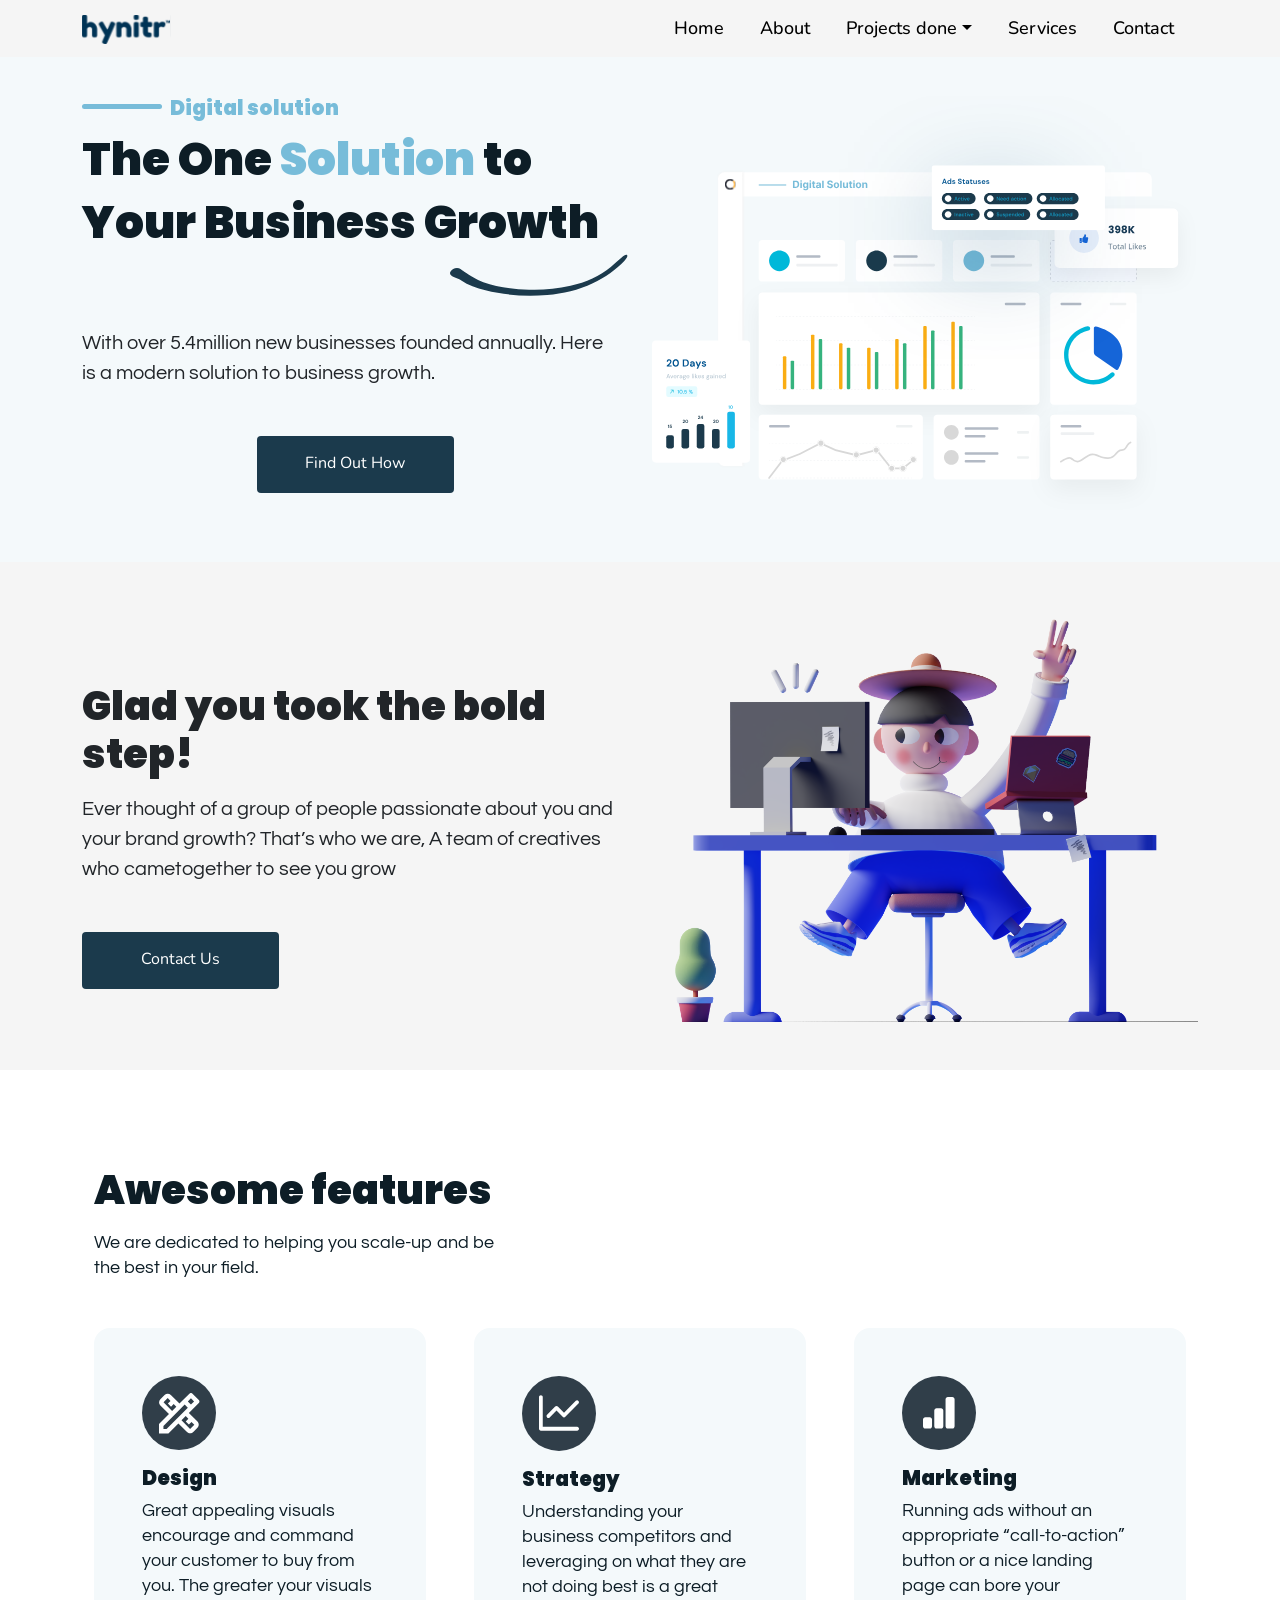
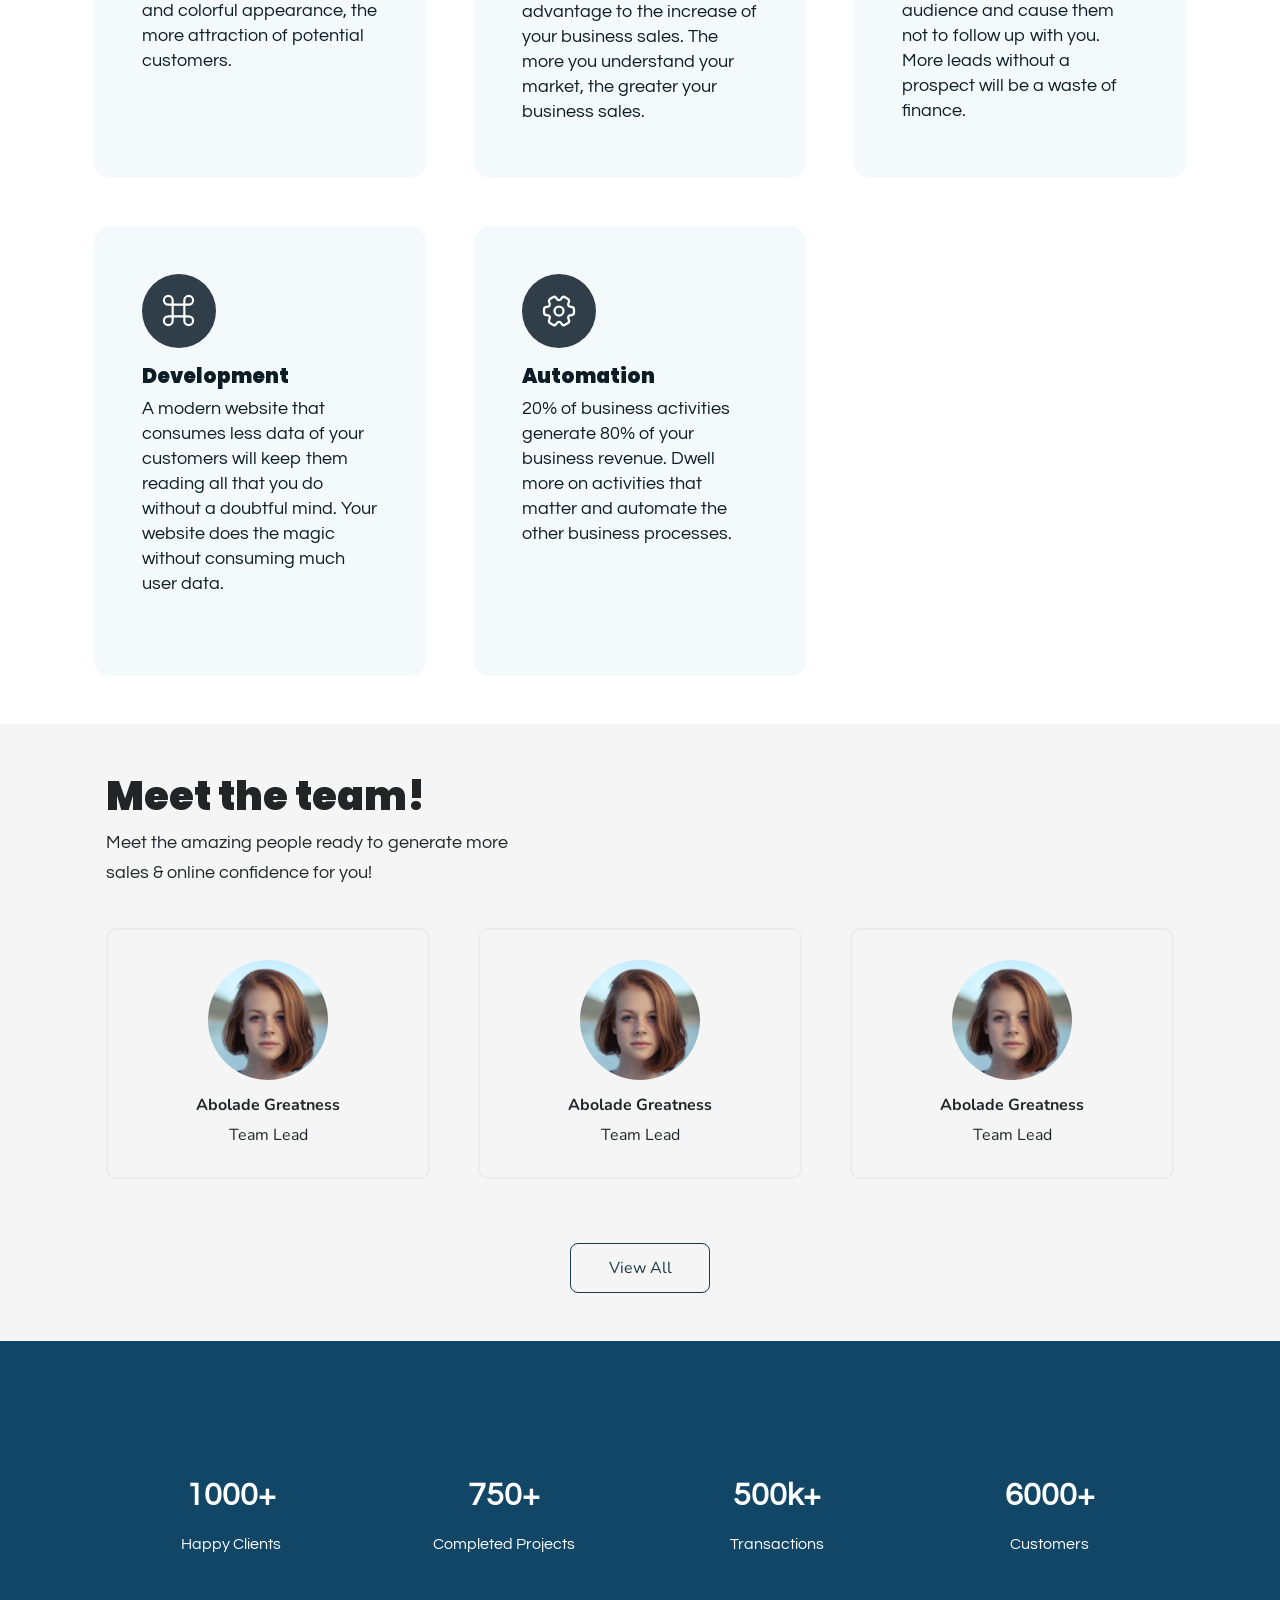
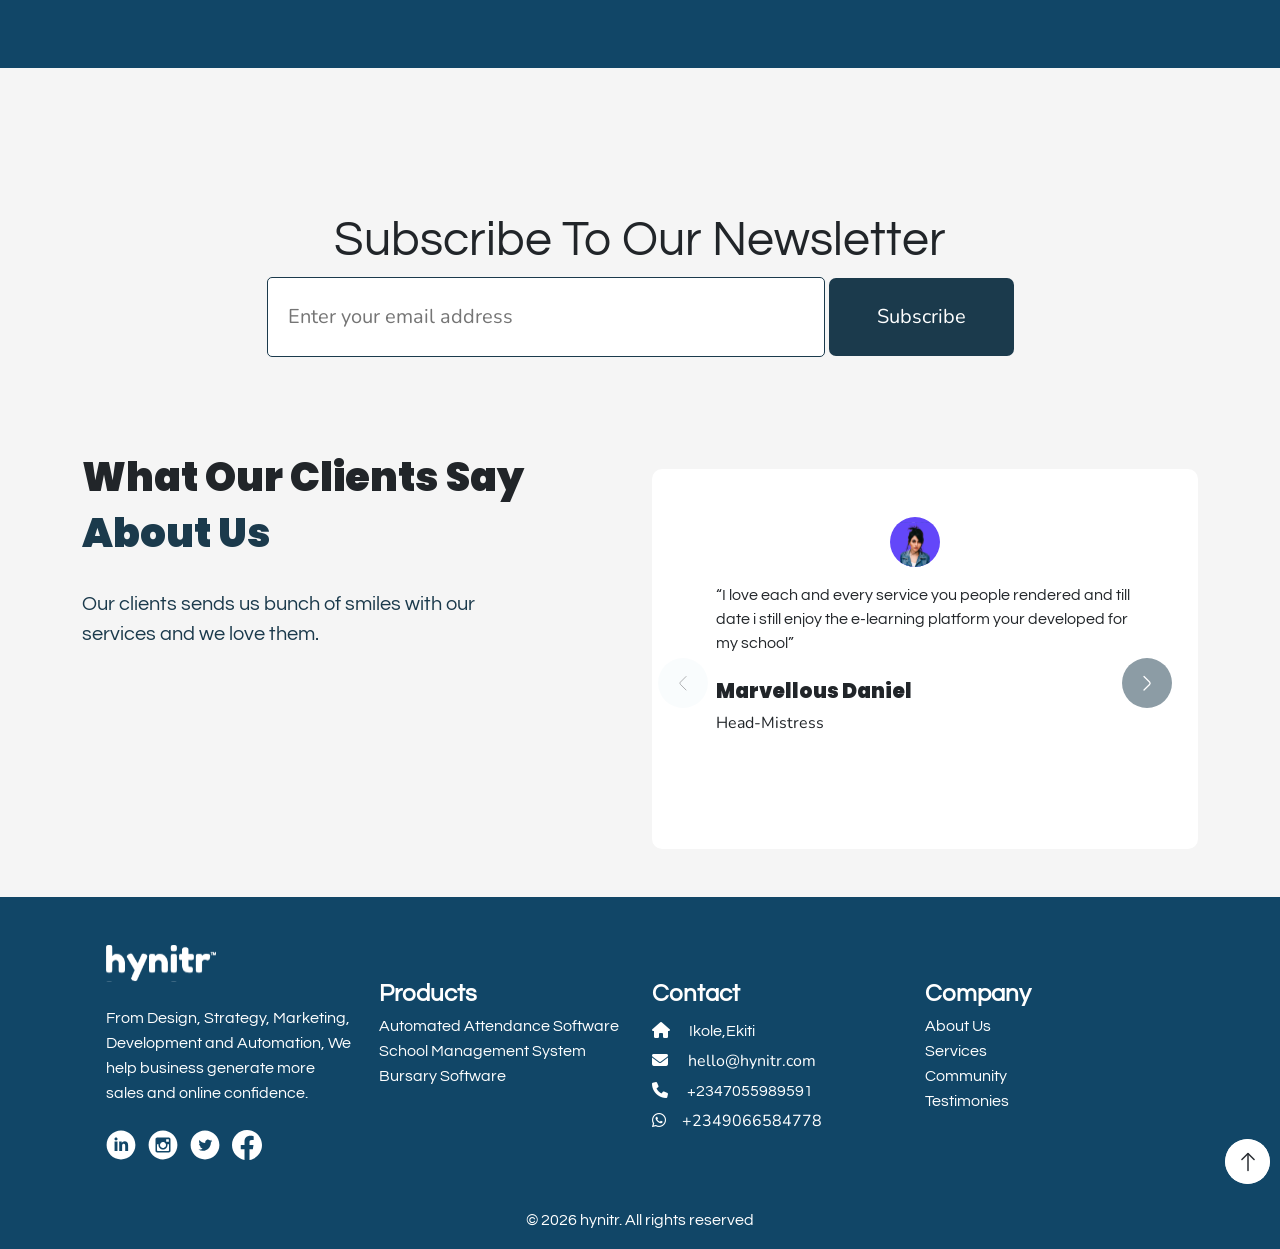
==== commit ea81e1f0: "Merge branch 'rosie's-branch' of https://github.com/Hynitr/hynitrweb into rosie's-branch" ====
--- a/index.html
+++ b/index.html
@@ -474,8 +474,8 @@
                 <div class="card-img d-flex justify-content-center">
                   <img src="img/client1.svg" class="mb-2">
                 </div>
-                <p class="text-start mt-2 ">“I love each and every service you people rendered and till date i still enjoy the e-learning platform your developed for my school” </p>
-                <div class="details mt-4 ">
+                <p class="text-start mt-2 ms-3">“I love each and every service you people rendered and till date i still enjoy the e-learning platform your developed for my school” </p>
+                <div class="details mt-4 ms-3">
                   <h5>Marvellous Daniel</h5>
                   <span>Head-Mistress</span>
                 </div>
@@ -490,8 +490,8 @@
                 <div class="card-img d-flex justify-content-center">
                   <img src="img/client1.svg" class="mb-2">
                 </div>
-                <p class="text-start mt-2">“I love each and every service you people rendered and till date i still enjoy the e-learning platform your developed for my school” </p>
-                <div class="details mt-4">
+                <p class="text-start mt-2 ms-3">“I love each and every service you people rendered and till date i still enjoy the e-learning platform your developed for my school” </p>
+                <div class="details mt-4 ms-3">
                   <h5>Marvellous Daniel</h5>
                   <span>Head-Mistress</span>
                 </div>
@@ -506,8 +506,8 @@
                     <img src="img/client1.svg" class="mb-2">
                   </div>
                  
-                  <p class="text-start mt-2">“I love each and every service you people rendered and till date i still enjoy the e-learning platform your developed for my school” </p>
-                  <div class="details mt-4">
+                  <p class="text-start mt-2 ms-3">“I love each and every service you people rendered and till date i still enjoy the e-learning platform your developed for my school” </p>
+                  <div class="details mt-4 ms-3">
                     <h5>Marvellous Daniel</h5>
                     <span>Head-Mistress</span>
                   </div>
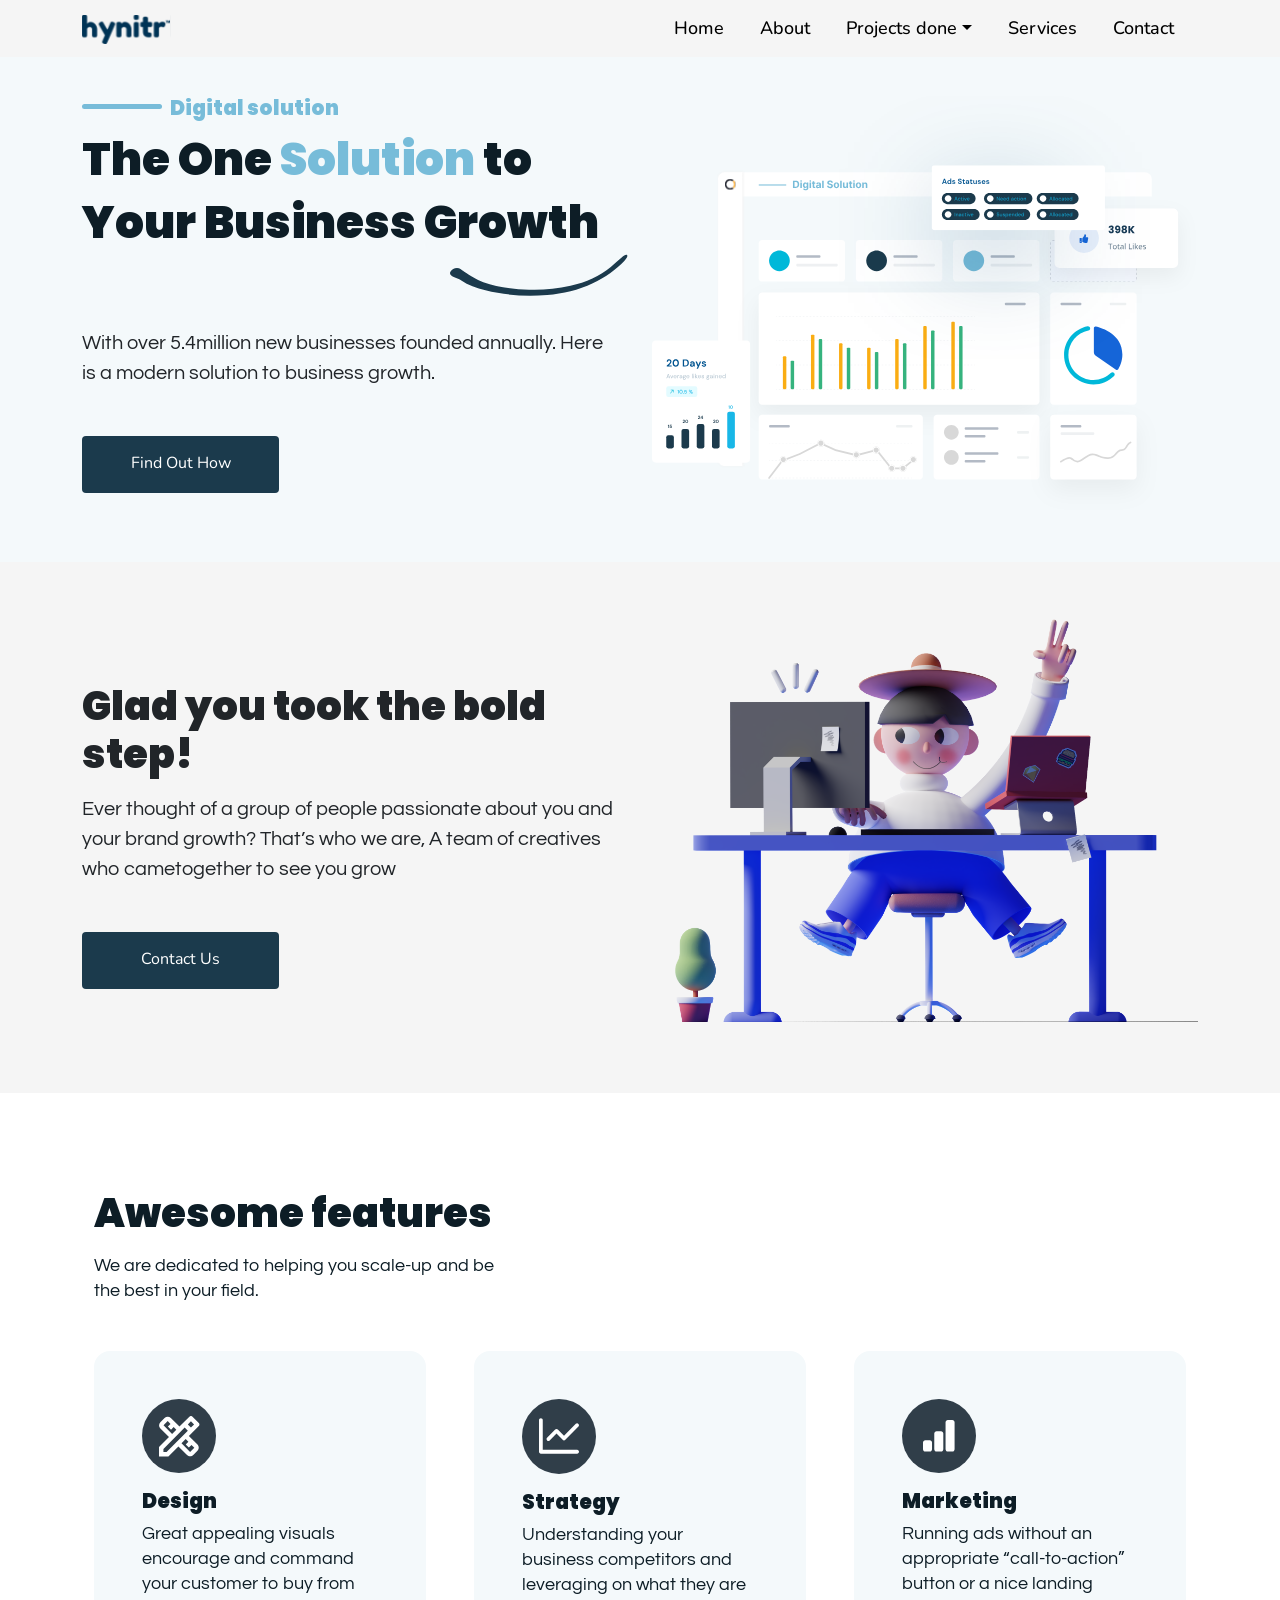
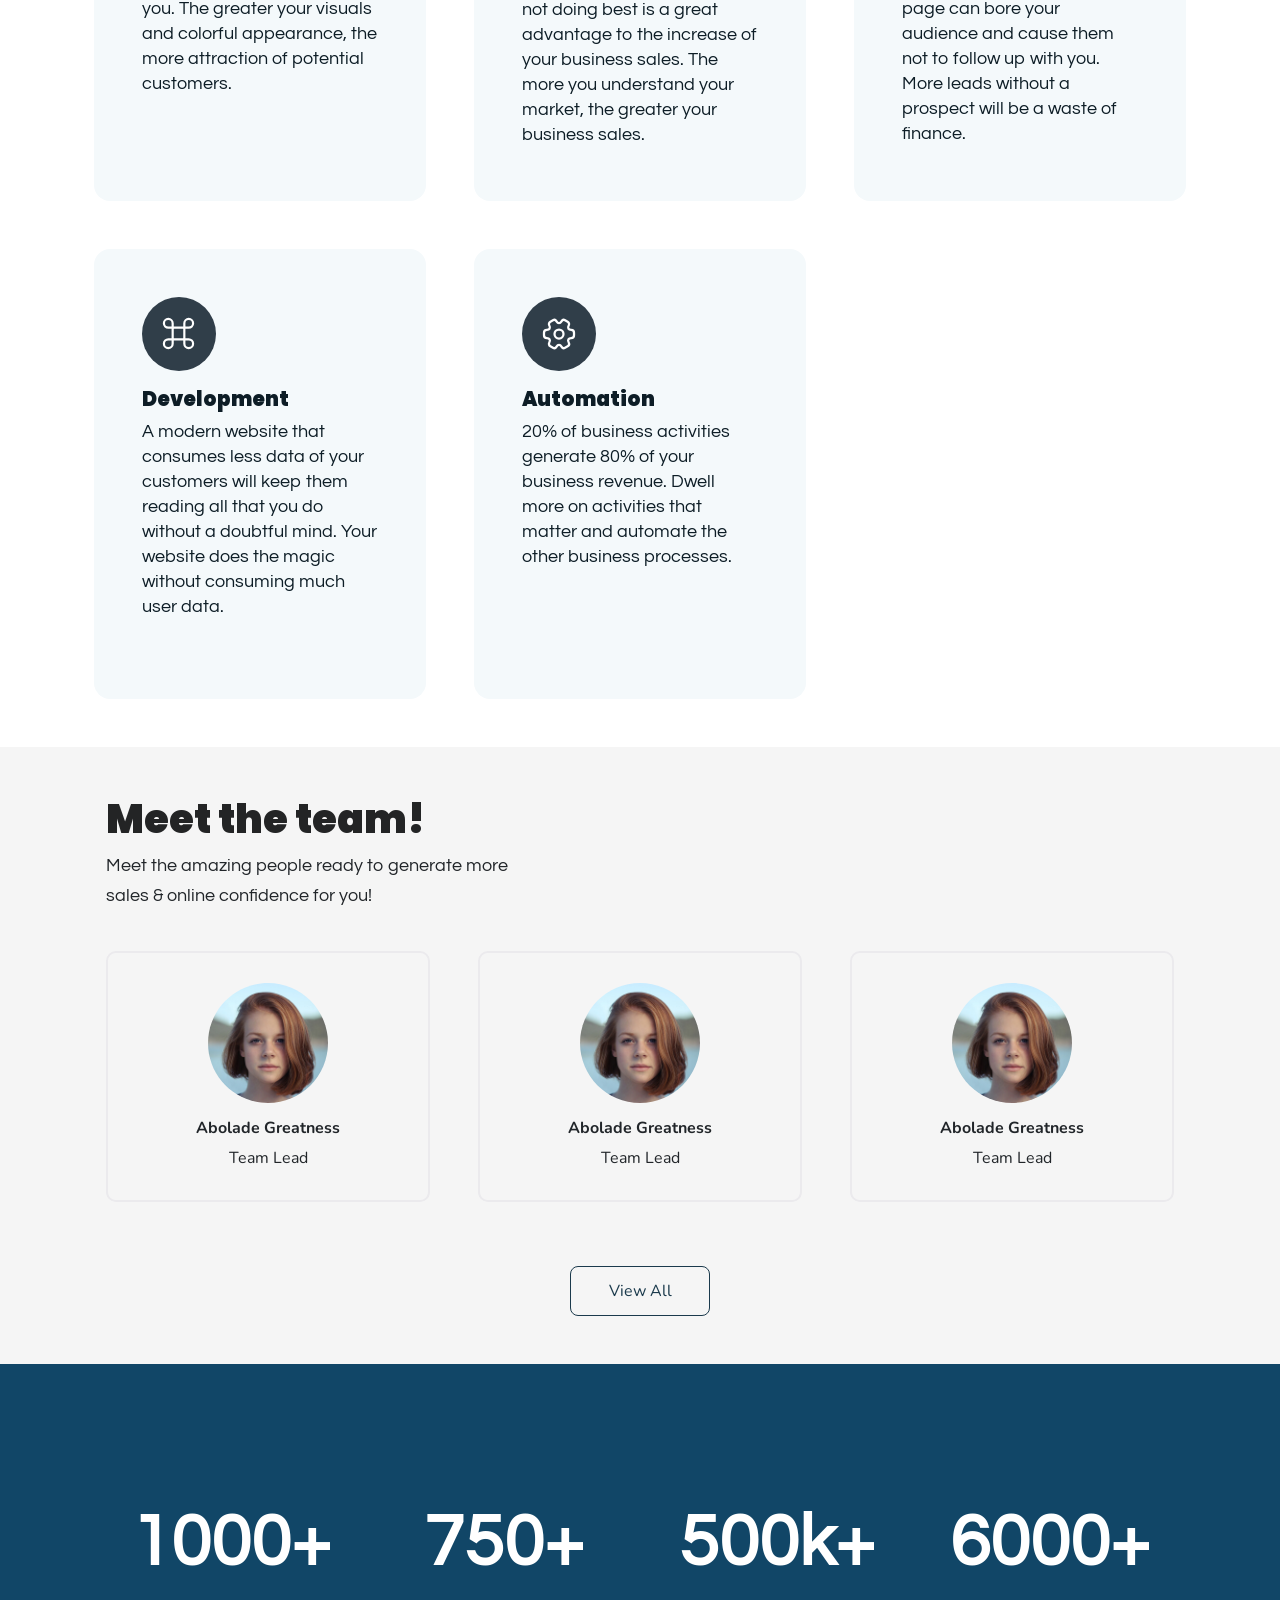
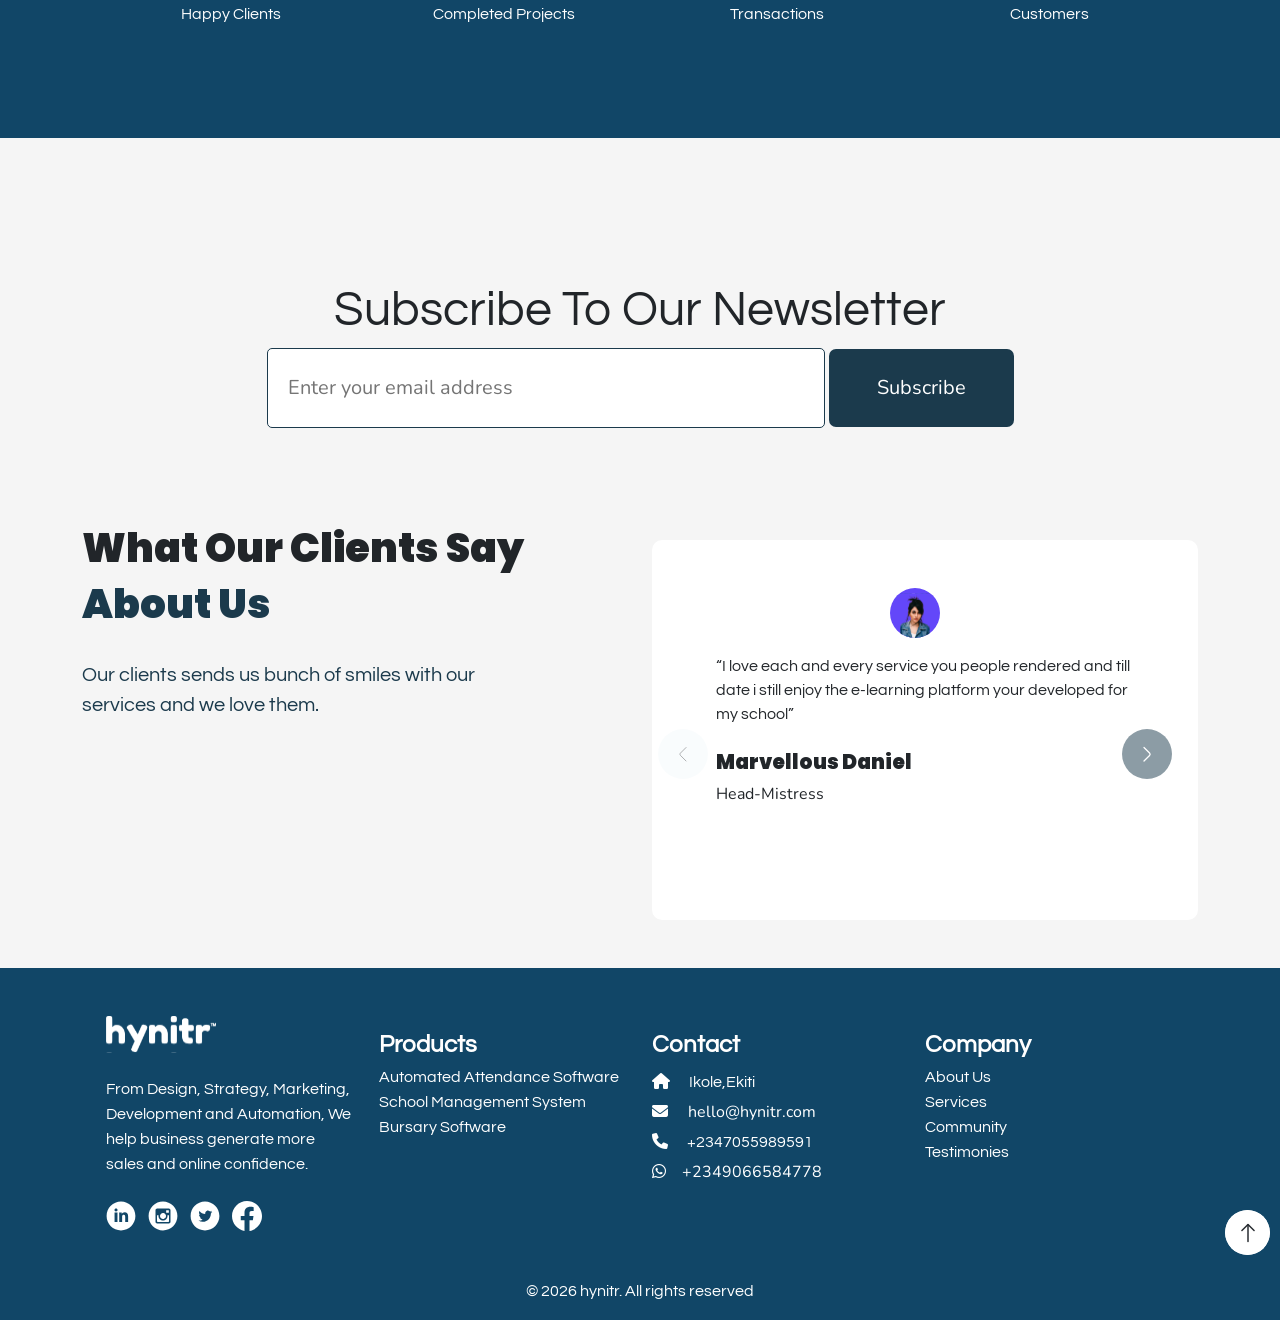
==== commit 4703099f: "contact us modal" ====
--- a/index.html
+++ b/index.html
@@ -99,7 +99,8 @@
                 </ul>
               </div>
               <a class="nav-item nav-link" href="#awesome-features">Services</a>
-              <a class="nav-item nav-link" href="#contact">Contact</a>
+              <a class="nav-item nav-link" href="#glad-you">Contact</a>
+              
             </div>
           </div>
         </div>
@@ -129,10 +130,11 @@
             </div>
       <p class="mt-3 pt-3 mb-4">With over 5.4million new businesses founded annually. Here<br/>is a modern solution to business growth.</p>
 
-      <div class="button d-flex justify-content-center justify-content-lg-start">
+      <div class="button d-flex justify-content-lg-start justify-content-center">
       <a href="#glad-you" class="find-btn text-center mt-4 ">Find Out How</a>
-      </div>
-          
+
+       
+        </div>
         </div>
 
         <div class="col-lg-6 col-md-12">
@@ -153,9 +155,63 @@
           <div class="col-lg-6  col-md-12 mt-5">
             <h1 class="text-lg-start text-center  pt-5"> Glad you took the bold <br/> step!</h1>
             <p class="text-start mt-3 mb-5">Ever thought of a group of people passionate about you and your brand growth? That’s who we are, A team of creatives who cametogether to see you grow</p>
+
             <div class="button d-flex justify-content-center justify-content-lg-start">
-            <a href="#" class="contact-btn text-center"> Contact Us</a>
-            </div>
+            <a href="#" class="contact-btn text-center" data-bs-toggle="modal" data-bs-target="#staticBackdrop"> Contact Us</a>
+            </div>
+        
+            <div class="modal-dialog modal-dialog-centered modal-dialog modal-fullscreen-sm-down">
+              
+            
+            <!-- Modal -->
+            <div class="modal fade" id="staticBackdrop" data-bs-backdrop="static" data-bs-keyboard="false" tabindex="-1" aria-labelledby="staticBackdropLabel" aria-hidden="true">
+              <div class="modal-dialog modal-dialog-centered">
+                  
+                <div class="modal-content ">
+                  <div class="modal-header">
+                    <h5 class="modal-title text-center" id="staticBackdropLabel">Your Business Growth or Nothing!</h5>
+                    <button type="button" class="btn-close" data-bs-dismiss="modal" aria-label="Close"></button>
+                  </div>
+                  <div class="modal-body">
+                      <form action="#" class="contact-form-cont">
+                          <div class="form-grid ">
+                              
+                            <div>
+                              <div class="relative">
+                                <label for="name">Your Name</label>
+                                <input type="text" id="name" placeholder="Full name" required />
+                              </div>
+                  
+                              <div class="relative">
+                                <label for="email">E-Mail</label>
+                                <input type="email" id="email" placeholder="Yourname@gmail.com" required />
+                              </div>
+                  
+                              <div class="relative">
+                                <label for="phone">Phone</label>
+                                <input type="number" id="phone" placeholder="Your number" required />
+                              </div>
+                            </div>
+                  
+                            <div>
+                              <label for="message">Message</label>
+                              <textarea name="message" id="message" cols="30" rows="14" placeholder="Your Message" required></textarea>
+                            </div>
+                          </div>
+                  
+                          <div class="text-center">
+                            <button type="submit" class="contact-btn ">Send Message</button>
+                          </div>
+                        
+                          
+                        </form>
+                  </div>
+                  
+                </div>
+              </div>
+            </div>
+</div>
+    
           </div>
 
           <div class="col-lg-6 col-md-12">
--- a/css/style.css
+++ b/css/style.css
@@ -217,6 +217,52 @@
   border: 2px solid #1b3a4c;
   color: #1b3a4c;
 }
+.contact-us-section {
+  padding: 4rem 0;
+}
+
+.contact-form-cont {
+  padding: 2rem 5rem 3rem 5rem;
+  border-radius: 0.8rem;
+}
+.form-grid input,
+.form-grid textarea {
+  border: none;
+  border-radius: 0.8rem;
+  background-color: #eef1fb;
+  padding: 1.2rem 1.5rem 1.2rem 1rem;
+  font-size: 0.9rem;
+  margin-top: 1.2rem;
+  margin-bottom: 2rem;
+  width: 100%;
+}
+
+.form-grid input::placeholder,
+.form-grid textarea::placeholder {
+  color: #b8c4ce;
+}
+
+.form-grid textarea {
+  padding: 1.2rem;
+  line-height: 1.5;
+  resize: none;
+}
+
+.contact-btn {
+  color: #ffffff;
+  width: 197px;
+  height: 57px;
+  padding: 15px;
+  background: #1b3a4c;
+  border-radius: 4px;
+  text-decoration: none !important;
+}
+.modal-content {
+  background-color: white !important;
+  box-shadow: rgba(0, 0, 0, 0.15) 0px 2px 8px !important;
+  border-radius: 10px;
+  width: 2000px !important;
+}
 /***************GLAD YOU TOOK THE BOLD STEP ENDS******************/
 
 /************AWESOME FEATURES*/
@@ -354,21 +400,7 @@
 
 /* For 480 Resolution - Mobile*/
 @media only screen and (min-width: 320px) and (max-width: 480px) {
-  /* STYLES GO HERE */
-  /* .hero .line {
-    width: 80px;
-    height: 5px;
-    border-radius: 50px;
-    position: absolute;
-    top: 23%;
-    background-color: #77bcd9 !important;
-  }
-  .hero .curved-line img {
-    /* float: right; */
-    position: absolute;
-    top: 64%;
-    left: 17%;
-  } */
+  
 
   #features h2 {
     font-size: 24px;
@@ -391,7 +423,7 @@
   .hero img {
     float: inline-start;
   }
-}
+
   /* For 640 Resolution - mobile */
   @media only screen and (min-device-width: 360px) and (max-device-width: 640px) {
   }
@@ -420,5 +452,4 @@
   @media only screen and (orientation: portrait) and (min-device-pixel-ratio: 1) and (min-device-width: 768px) and (max-device-width: 1007px) {
     /* STYLES GO HERE */
   }
-
-
+}
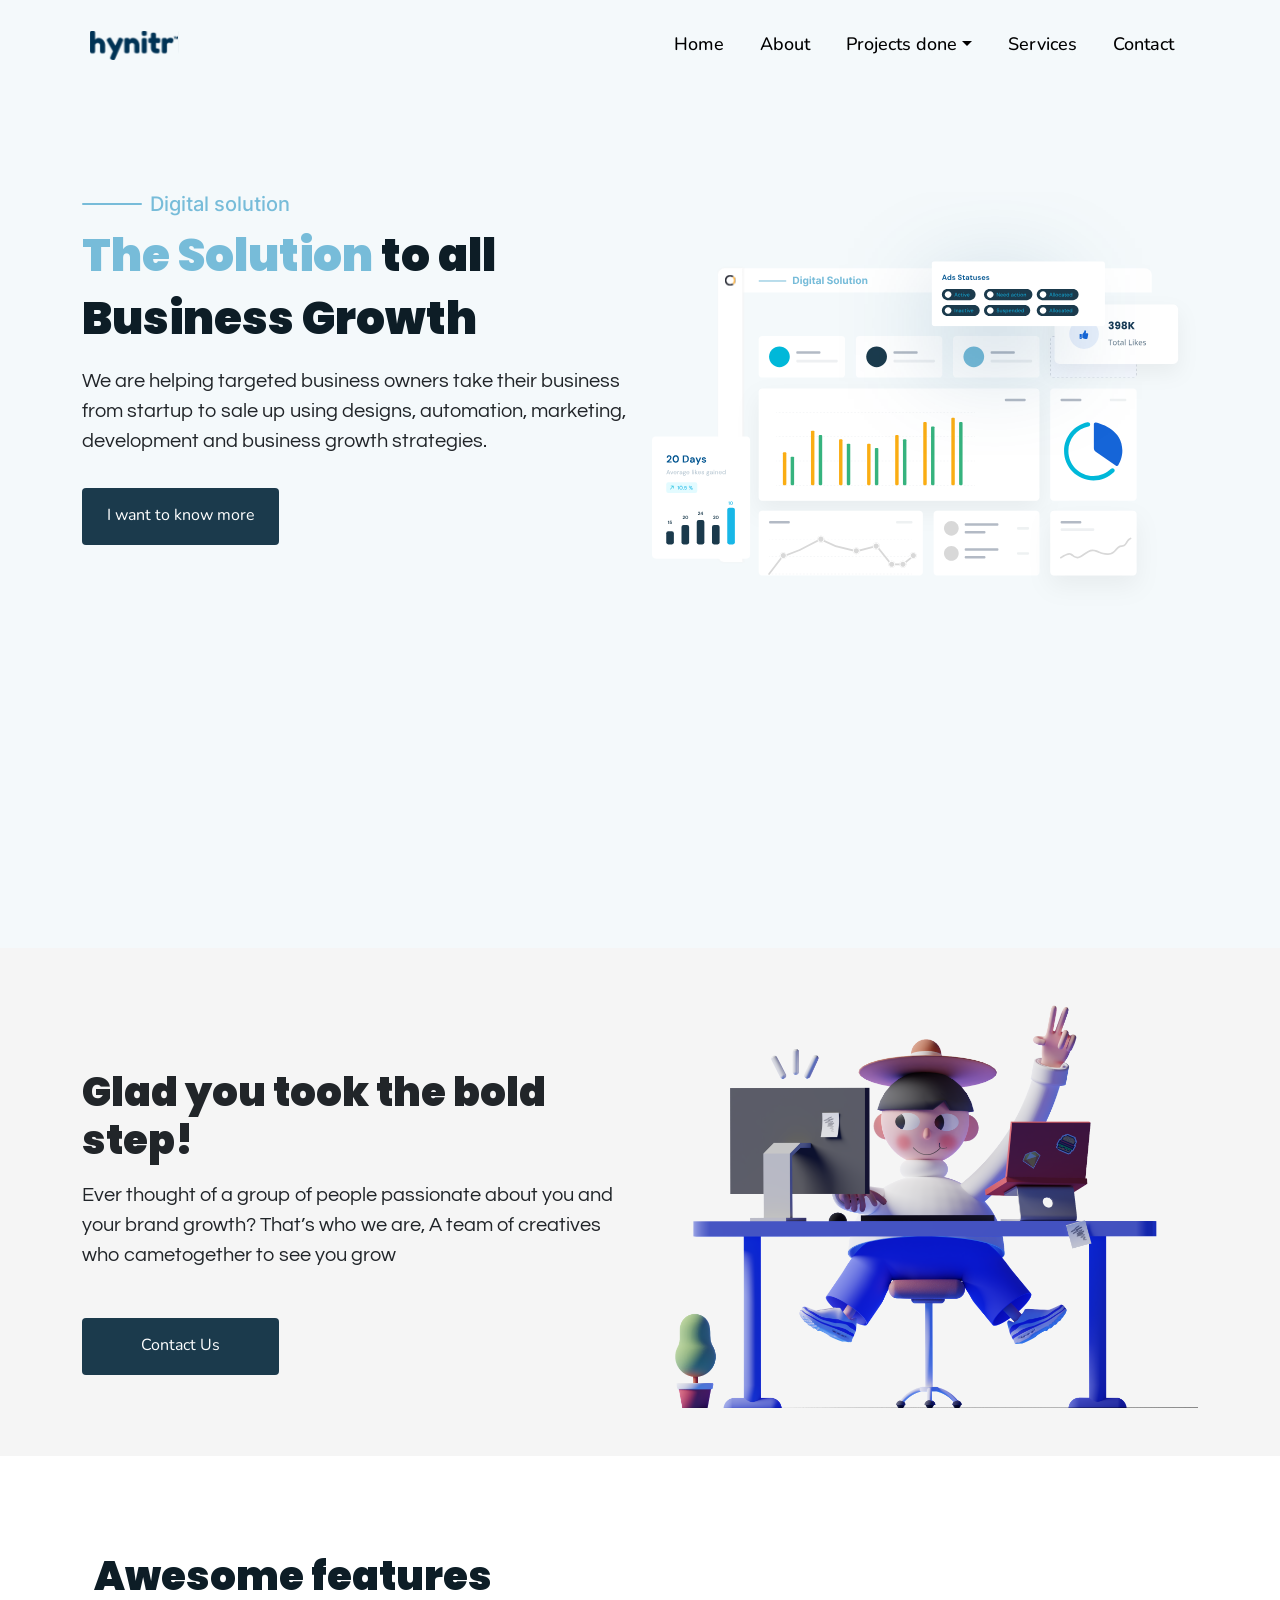
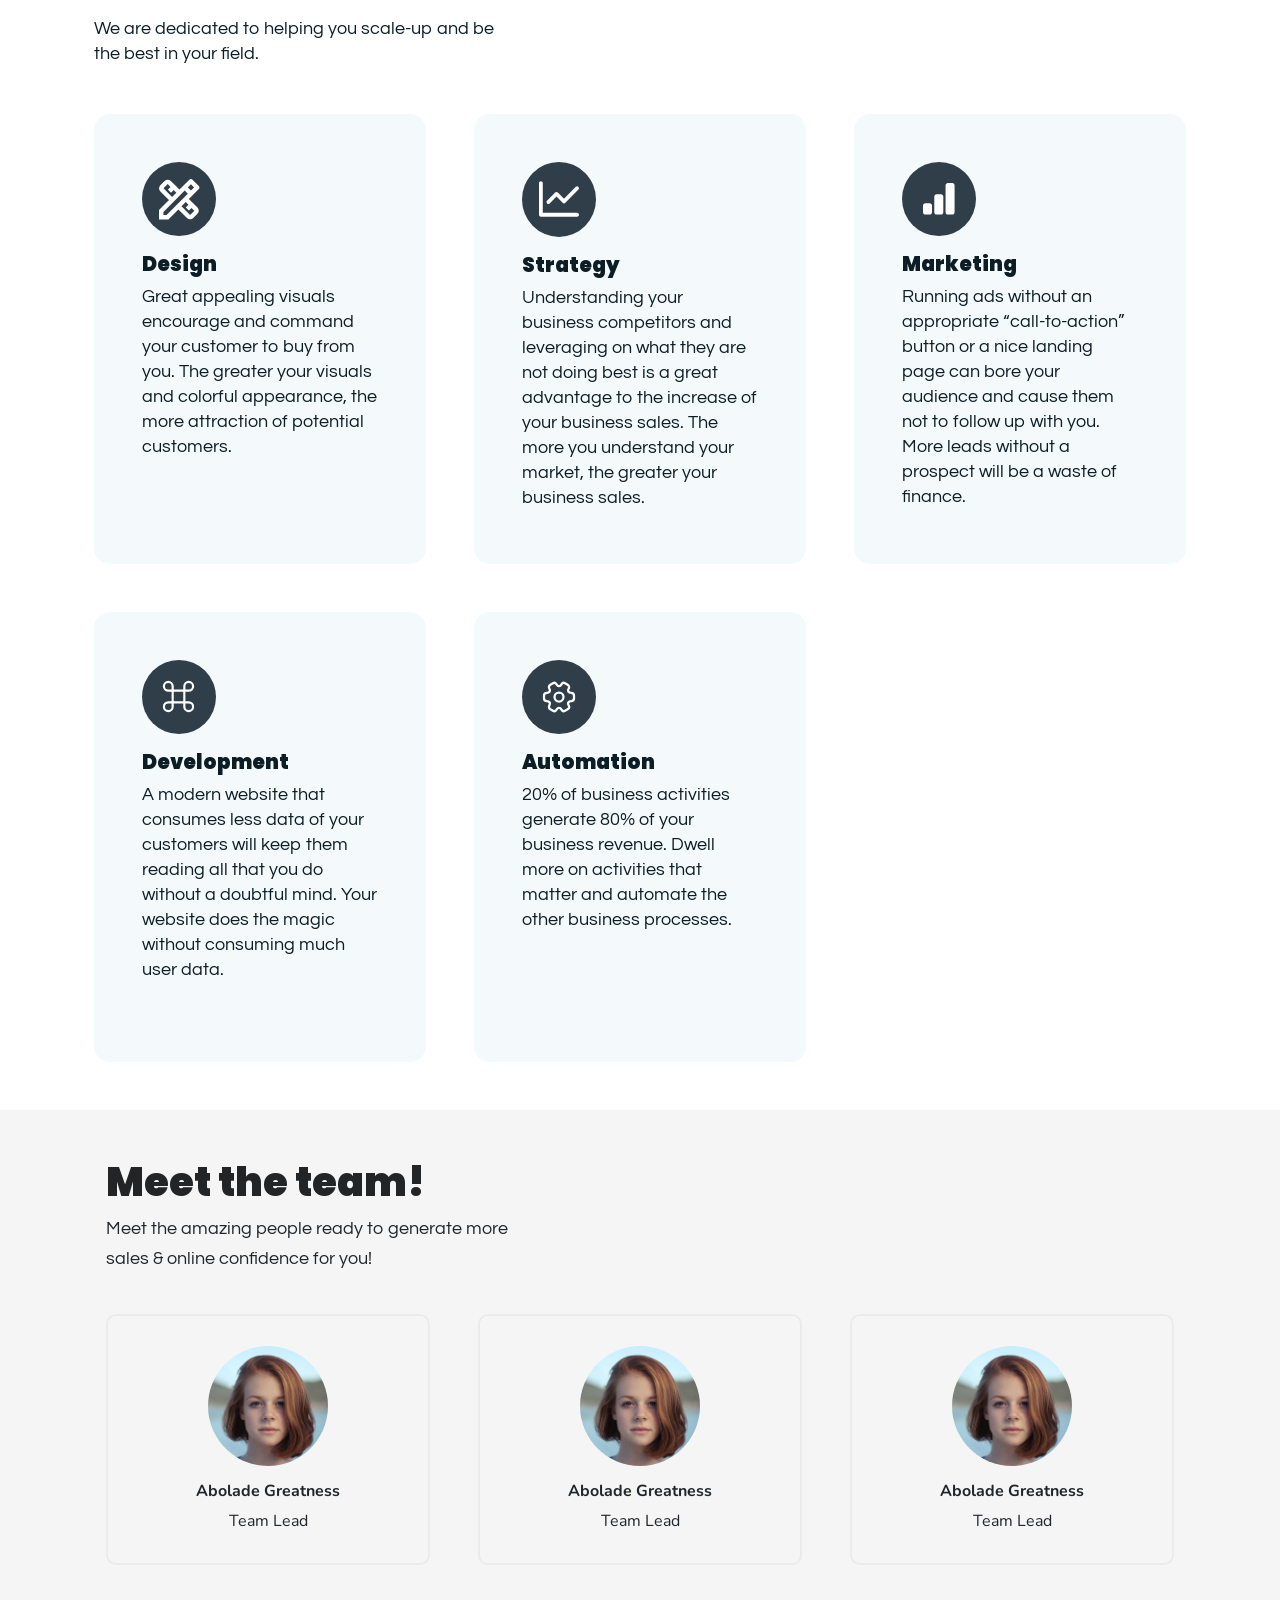
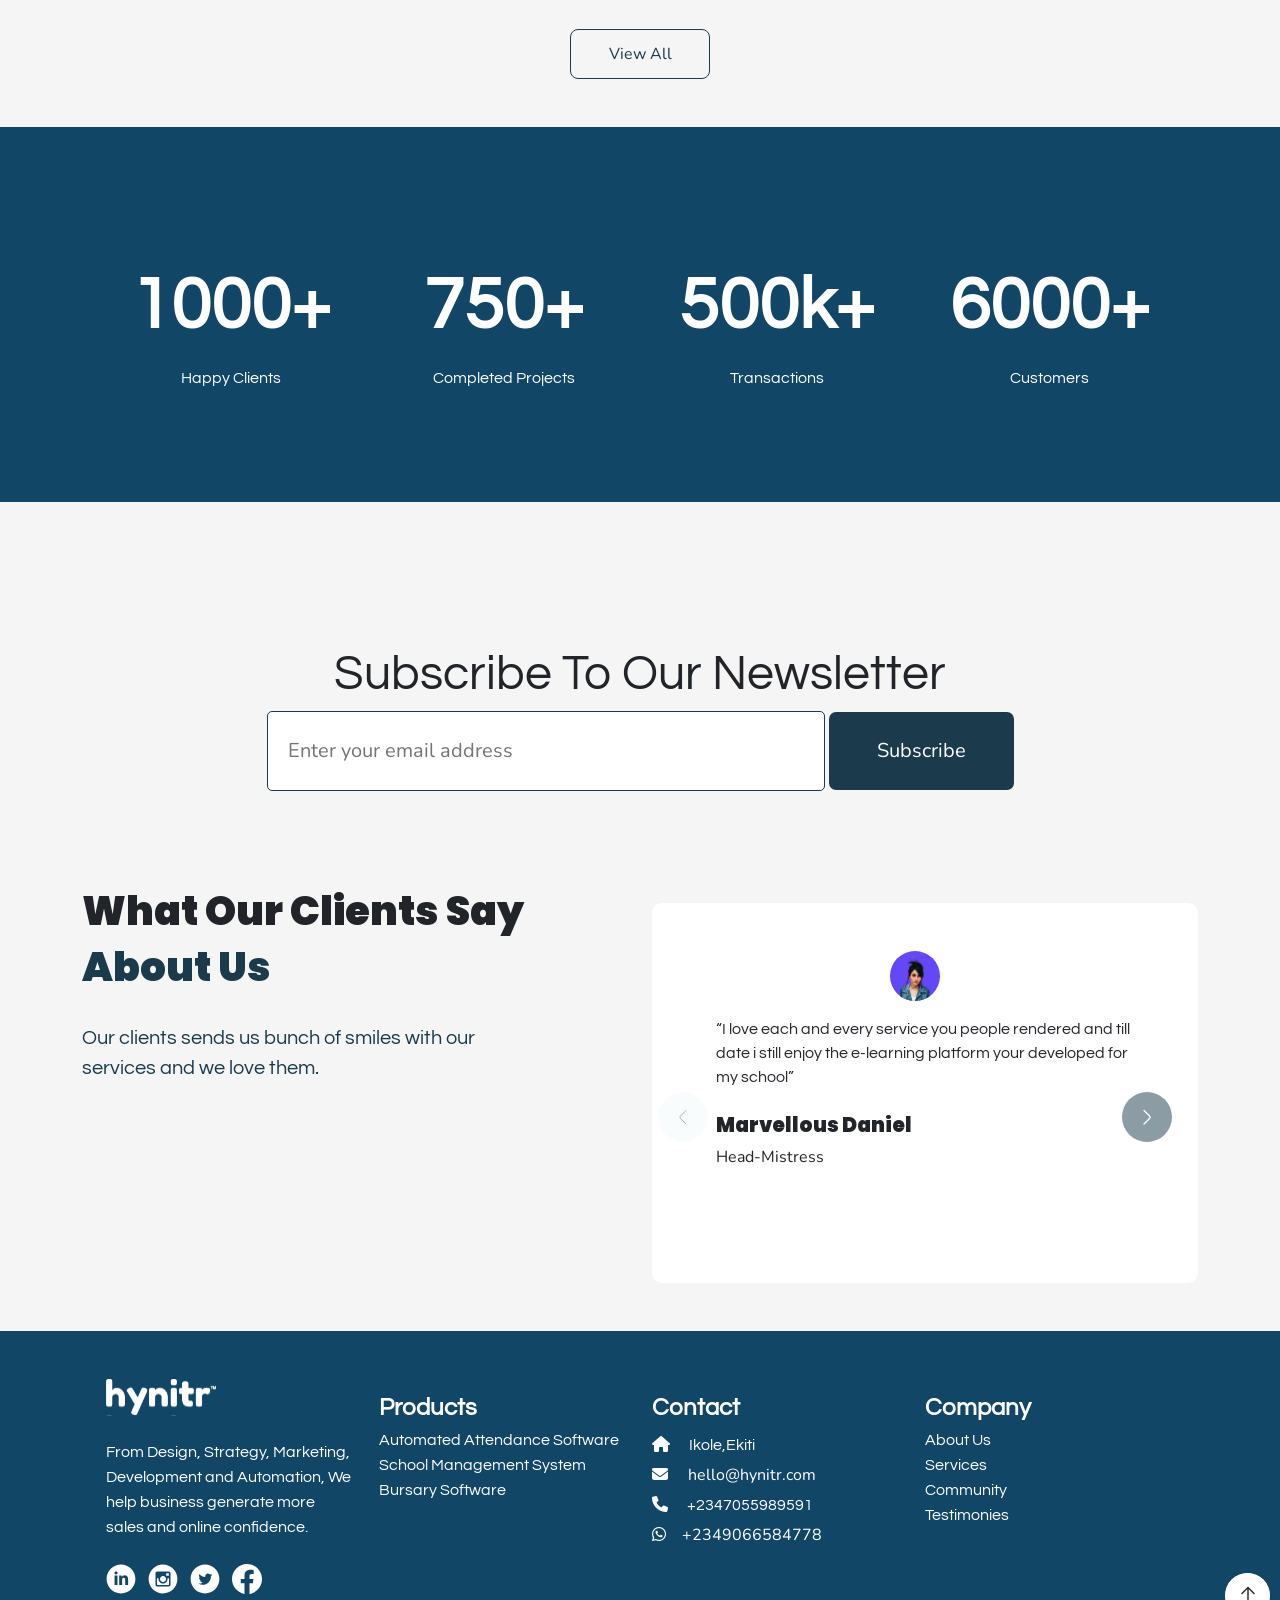
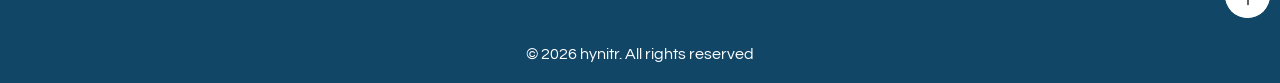
==== commit 07dc3e09: "updted landing page" ====
--- a/index.html
+++ b/index.html
@@ -17,7 +17,7 @@
     <!-- Schema.org markup for Google+ -->
     <meta itemprop="name" content="From Design, Strategy, Marketing, Development and Automation, We help business generate more sales and online confidence"/>
     <meta itemprop="description" content="From Design, Strategy, Marketing, Development and Automation, We help business generate more sales and online confidence"/>
-    <meta itemprop="image" content="https://hynitr.com/img/logo.jpg" />
+    <meta itemprop="image" content="https://hynitr.com/img/logo.svg" />
 
     <!-- Twitter Card data -->
     <meta name="twitter:card" content="wearehynitr" />
@@ -33,7 +33,7 @@
     <meta property="og:title" content="From Design, Strategy, Marketing, Development and Automation, We help business generate more sales and online confidence"/>
     <meta property="og:type" content="Software Company" />
     <meta property="og:url" content="https://hynitr.com" />
-    <meta property="og:image" content="https://hynitr.com/img/logo.jpg" />
+    <meta property="og:image" content="https://hynitr.com/img/logo.svg" />
     <meta property="og:description" content="From Design, Strategy, Marketing, Development and Automation, We help business generate more sales and online confidence"/>
     <meta property="og:site_name" content="Hynitr" />
 
@@ -41,7 +41,7 @@
     <meta name="description" content="From Design, Strategy, Marketing, Development and Automation, We help business generate more sales and online confidence"/>
     <meta name="keywords" content="From Design, Strategy, Marketing, Development and Automation, We help business generate more sales and online confidence"/>
     <meta property="og:title" content="From Design, Strategy, Marketing, Development and Automation, We help business generate more sales and online confidence" />
-    <meta property="og:url" content="https://hynitr.com/img/logo.jpg" />
+    <meta property="og:url" content="https://hynitr.com/img/logo.svg" />
     <meta property="og:site_name" content="From Design, Strategy, Marketing, Development and Automation, We help business generate more sales and online confidence" />
     <meta property="og:description" content="From Design, Strategy, Marketing, Development and Automation, We help business generate more sales and online confidence"/>
     <meta name="theme-color" content="#1b3a4c" />
@@ -49,11 +49,11 @@
     <!-- ===============================================-->
     <!--    Favicons-->
     <!-- ===============================================-->
-    <link rel="apple-touch-icon" sizes="180x180" href="img/logo.jpg" />
-    <link rel="icon" type="image/png" sizes="32x32" href="img/logo.jpg" />
-    <link rel="icon" type="image/png" sizes="16x16" href="img/logo.jpg" />
-    <link rel="shortcut icon" type="image/x-icon" href="img/logo.jpg" />
-    <meta name="msapplication-TileImage" content="img/logo.jpg" />
+    <link rel="apple-touch-icon" sizes="180x180" href="img/logo.svg" />
+    <link rel="icon" type="image/png" sizes="32x32" href="img/logo.svg" />
+    <link rel="icon" type="image/png" sizes="16x16" href="img/logo.svg" />
+    <link rel="shortcut icon" type="image/x-icon" href="img/logo.svg" />
+    <meta name="msapplication-TileImage" content="img/logo.svg" />
 
     <!-- Hynitr's Font -->
     <link rel="preconnect" href="https://fonts.googleapis.com" />
@@ -70,9 +70,9 @@
 
   <body>
     <!---------navigation----------->
-    <nav class="navbar navbar-expand-xl navbar-dark fixed-top">
+    <nav class="navbar navbar-expand-xl navbar-dark fixed-top py-3 py-lg-4">
       <div class="container">
-        <a href="#" class="navbar-brand fw-bold"><img src="img/nav-logo.svg" /></a>
+        <a href="#" class="navbar-brand fw-bold"><img src="img/nav-logo.svg" style="margin-left: 0.5rem"/></a>
 
         <a class="navbar-toggler" type="button" data-bs-toggle="offcanvas" data-bs-target="#navbarOffcanvas" aria-controls="navbarOffcanvas" aria-expanded="false" aria-label="Toggle navigation">
           <span class="toggler-icon top-bar"></span>
@@ -99,45 +99,43 @@
                 </ul>
               </div>
               <a class="nav-item nav-link" href="#awesome-features">Services</a>
-              <a class="nav-item nav-link" href="#glad-you">Contact</a>
-              
+              <a class="nav-item nav-link" href="#contact">Contact</a>
             </div>
           </div>
         </div>
       </div>
     </nav>
-
     <!---------navigation ends----------->
 
 
+
+
    <!-------hero section--------->
-    
-
-   <section id="hero" class="hero pt-5 mt-5">
-    <div class="container pb-5">
+   <section id="hero" class="hero py-5 mt-5">
+    <div class="container py-4 py-md-5 mt-4 mt-md-5">
       <div class="row">
-        <div class="col-lg-6 col-md-12 col-xs-6">
+        <div class="col-lg-6 col-md-12 col-xs-6 col-sm-12">
 
                <div class="line-inner d-flex justify-content-start ">
-                <div class="line mt-2 me-2"></div>
-                <h5 class="fw-normal"> Digital solution</h5>
+                <div class="line me-2"></div>
+                <h5> Digital solution</h5>
                 </div>
 
-            <h1 class="fw-normal  text"> The One <span>Solution</span> to Your Business Growth</h1>
+            <h1> <span>The Solution</span> to all Business Growth</h1>
+
+            <div class="col-lg-6 col-md-12 mobileviewhide">
+              <img src="img/hero-img.svg" class="w-100 h-100" />
+            </div>
             
-            <div class="curved-line d-flex justify-content-center justify-content-lg-end mt-0 pt-0">
-              <img src="img/curved-mark.svg" class="mt-0" />
-            </div>
-      <p class="mt-3 pt-3 mb-4">With over 5.4million new businesses founded annually. Here<br/>is a modern solution to business growth.</p>
-
-      <div class="button d-flex justify-content-lg-start justify-content-center">
-      <a href="#glad-you" class="find-btn text-center mt-4 ">Find Out How</a>
-
-       
-        </div>
-        </div>
-
-        <div class="col-lg-6 col-md-12">
+            <p class="mt-2 pt-2 mb-2 lead">We are helping targeted business owners take their business from startup to sale up using designs, automation, marketing, development and business growth strategies.</p>
+
+            <div class="button d-flex justify-content-center justify-content-lg-start">
+            <a href="#glad-you" class="find-btn text-center mt-4 ">I want to know more</a>
+            </div>
+          
+        </div>
+
+        <div class="col-lg-6 col-md-12 mobilevieshow">
           <img src="img/hero-img.svg" class="w-100 h-100" />
         </div>
       </div>
@@ -155,63 +153,9 @@
           <div class="col-lg-6  col-md-12 mt-5">
             <h1 class="text-lg-start text-center  pt-5"> Glad you took the bold <br/> step!</h1>
             <p class="text-start mt-3 mb-5">Ever thought of a group of people passionate about you and your brand growth? That’s who we are, A team of creatives who cametogether to see you grow</p>
-
             <div class="button d-flex justify-content-center justify-content-lg-start">
-            <a href="#" class="contact-btn text-center" data-bs-toggle="modal" data-bs-target="#staticBackdrop"> Contact Us</a>
-            </div>
-        
-            <div class="modal-dialog modal-dialog-centered modal-dialog modal-fullscreen-sm-down">
-              
-            
-            <!-- Modal -->
-            <div class="modal fade" id="staticBackdrop" data-bs-backdrop="static" data-bs-keyboard="false" tabindex="-1" aria-labelledby="staticBackdropLabel" aria-hidden="true">
-              <div class="modal-dialog modal-dialog-centered">
-                  
-                <div class="modal-content ">
-                  <div class="modal-header">
-                    <h5 class="modal-title text-center" id="staticBackdropLabel">Your Business Growth or Nothing!</h5>
-                    <button type="button" class="btn-close" data-bs-dismiss="modal" aria-label="Close"></button>
-                  </div>
-                  <div class="modal-body">
-                      <form action="#" class="contact-form-cont">
-                          <div class="form-grid ">
-                              
-                            <div>
-                              <div class="relative">
-                                <label for="name">Your Name</label>
-                                <input type="text" id="name" placeholder="Full name" required />
-                              </div>
-                  
-                              <div class="relative">
-                                <label for="email">E-Mail</label>
-                                <input type="email" id="email" placeholder="Yourname@gmail.com" required />
-                              </div>
-                  
-                              <div class="relative">
-                                <label for="phone">Phone</label>
-                                <input type="number" id="phone" placeholder="Your number" required />
-                              </div>
-                            </div>
-                  
-                            <div>
-                              <label for="message">Message</label>
-                              <textarea name="message" id="message" cols="30" rows="14" placeholder="Your Message" required></textarea>
-                            </div>
-                          </div>
-                  
-                          <div class="text-center">
-                            <button type="submit" class="contact-btn ">Send Message</button>
-                          </div>
-                        
-                          
-                        </form>
-                  </div>
-                  
-                </div>
-              </div>
-            </div>
-</div>
-    
+            <a href="#" class="contact-btn text-center"> Contact Us</a>
+            </div>
           </div>
 
           <div class="col-lg-6 col-md-12">
--- a/css/style.css
+++ b/css/style.css
@@ -13,6 +13,12 @@
   /* font-weight: bold; */
 }
 
+@font-face {
+  font-family: inter;
+  src: url(../font/Inter-Medium.ttf);
+  /* font-weight: bold; */
+}
+
 *,
 *::before,
 *::after {
@@ -77,7 +83,7 @@
 }
 
 .navbar {
-  background-color: #f5f5f5 !important;
+  background-color: #F4F9FB !important;
 }
 
 .offcanvas {
@@ -88,9 +94,11 @@
   background-color: #f5f5f5 !important;
   border: none !important;
 }
+
 span .navbar-toggler-icon {
   background-color: #389ddb !important;
 }
+
 .navbar-toggler {
   width: 20px;
   height: 20px;
@@ -118,21 +126,26 @@
   margin-top: 7px;
   transform: rotate(0deg);
 }
+
 .navbar-toggler .middle-bar {
   margin-top: 13.5px;
   transform: rotate(0deg);
 }
+
 .navbar-toggler .bottom-bar {
   margin-top: 0px;
   transform: rotate(0deg);
 }
+
 /*state when navbar is collapsed*/
 .offcanvas-header .btn-close {
   color: #389ddb !important;
 }
+
 .nav-item {
   margin-left: 20px !important;
 }
+
 .nav-link {
   font-style: normal;
   font-weight: 500;
@@ -140,15 +153,21 @@
   line-height: 24px;
   color: #000000 !important;
 }
+
 .nav-link:hover {
   color: #77bcd9 !important ;
 }
+
+
 /***************HERO SECTION******************/
 #hero {
   background-color: #f4f9fb !important;
-}
+  height: 100vh;
+}
+
 .hero h5 {
-  color: #77bcd9 !important ;
+  color: #77bcd9 !important;
+  font-family: inter !important;
 }
 .hero h1 {
  
@@ -159,6 +178,8 @@
 line-height: 140%;
 margin-bottom: 0%;
 }
+
+
 .hero h1 span {
   color: #77bcd9 !important;
 }
@@ -168,6 +189,7 @@
   font-weight: 400;
   line-height: 30px;
 }
+
 .hero .find-btn {
   color: #ffffff;
   width: 197px;
@@ -177,16 +199,29 @@
   border-radius: 4px;
   text-decoration: none !important;
 }
+
 .hero .find-btn:hover{
   background-color: transparent;
   border: 2px solid #1b3a4c;
   color: #1b3a4c;
 }
+
+
 .hero .line {
-  width: 80px;
-  height: 5px;
+  width: 60px;
+  height: 2px;
+  margin-top: 0.7rem;
   border-radius: 50px;
   background-color: #77bcd9 !important;
+}
+
+
+.hero .mobilevieshow {
+  display: block;
+}
+
+.hero .mobileviewhide {
+  display: none;
 }
 
 /***************HERO SECTION ENDS******************/
@@ -216,52 +251,6 @@
   background-color: transparent;
   border: 2px solid #1b3a4c;
   color: #1b3a4c;
-}
-.contact-us-section {
-  padding: 4rem 0;
-}
-
-.contact-form-cont {
-  padding: 2rem 5rem 3rem 5rem;
-  border-radius: 0.8rem;
-}
-.form-grid input,
-.form-grid textarea {
-  border: none;
-  border-radius: 0.8rem;
-  background-color: #eef1fb;
-  padding: 1.2rem 1.5rem 1.2rem 1rem;
-  font-size: 0.9rem;
-  margin-top: 1.2rem;
-  margin-bottom: 2rem;
-  width: 100%;
-}
-
-.form-grid input::placeholder,
-.form-grid textarea::placeholder {
-  color: #b8c4ce;
-}
-
-.form-grid textarea {
-  padding: 1.2rem;
-  line-height: 1.5;
-  resize: none;
-}
-
-.contact-btn {
-  color: #ffffff;
-  width: 197px;
-  height: 57px;
-  padding: 15px;
-  background: #1b3a4c;
-  border-radius: 4px;
-  text-decoration: none !important;
-}
-.modal-content {
-  background-color: white !important;
-  box-shadow: rgba(0, 0, 0, 0.15) 0px 2px 8px !important;
-  border-radius: 10px;
-  width: 2000px !important;
 }
 /***************GLAD YOU TOOK THE BOLD STEP ENDS******************/
 
@@ -400,7 +389,21 @@
 
 /* For 480 Resolution - Mobile*/
 @media only screen and (min-width: 320px) and (max-width: 480px) {
-  
+  /* STYLES GO HERE */
+  /** .hero .line {
+    width: 80px;
+    height: 5px;
+    border-radius: 50px;
+    position: absolute;
+    top: 23%;
+    background-color: #77bcd9 !important;
+  }
+  .hero .curved-line img {
+    float: right; 
+    position: absolute;
+    top: 64%;
+    left: 17%;
+  } */
 
   #features h2 {
     font-size: 24px;
@@ -424,6 +427,31 @@
     float: inline-start;
   }
 
+  .hero h1 {
+
+    font-weight: 700;
+    font-size: 34px;
+    line-height: 140%;
+    /* or 34px */
+    text-align: center;
+  }
+
+  .hero p {
+
+    padding-left: 10px;
+  }
+
+    .hero .mobilevieshow {
+      display: none;
+    }
+
+    .hero .mobileviewhide {
+      display: block;
+    }
+
+
+
+}
   /* For 640 Resolution - mobile */
   @media only screen and (min-device-width: 360px) and (max-device-width: 640px) {
   }
@@ -452,4 +480,5 @@
   @media only screen and (orientation: portrait) and (min-device-pixel-ratio: 1) and (min-device-width: 768px) and (max-device-width: 1007px) {
     /* STYLES GO HERE */
   }
-}+
+
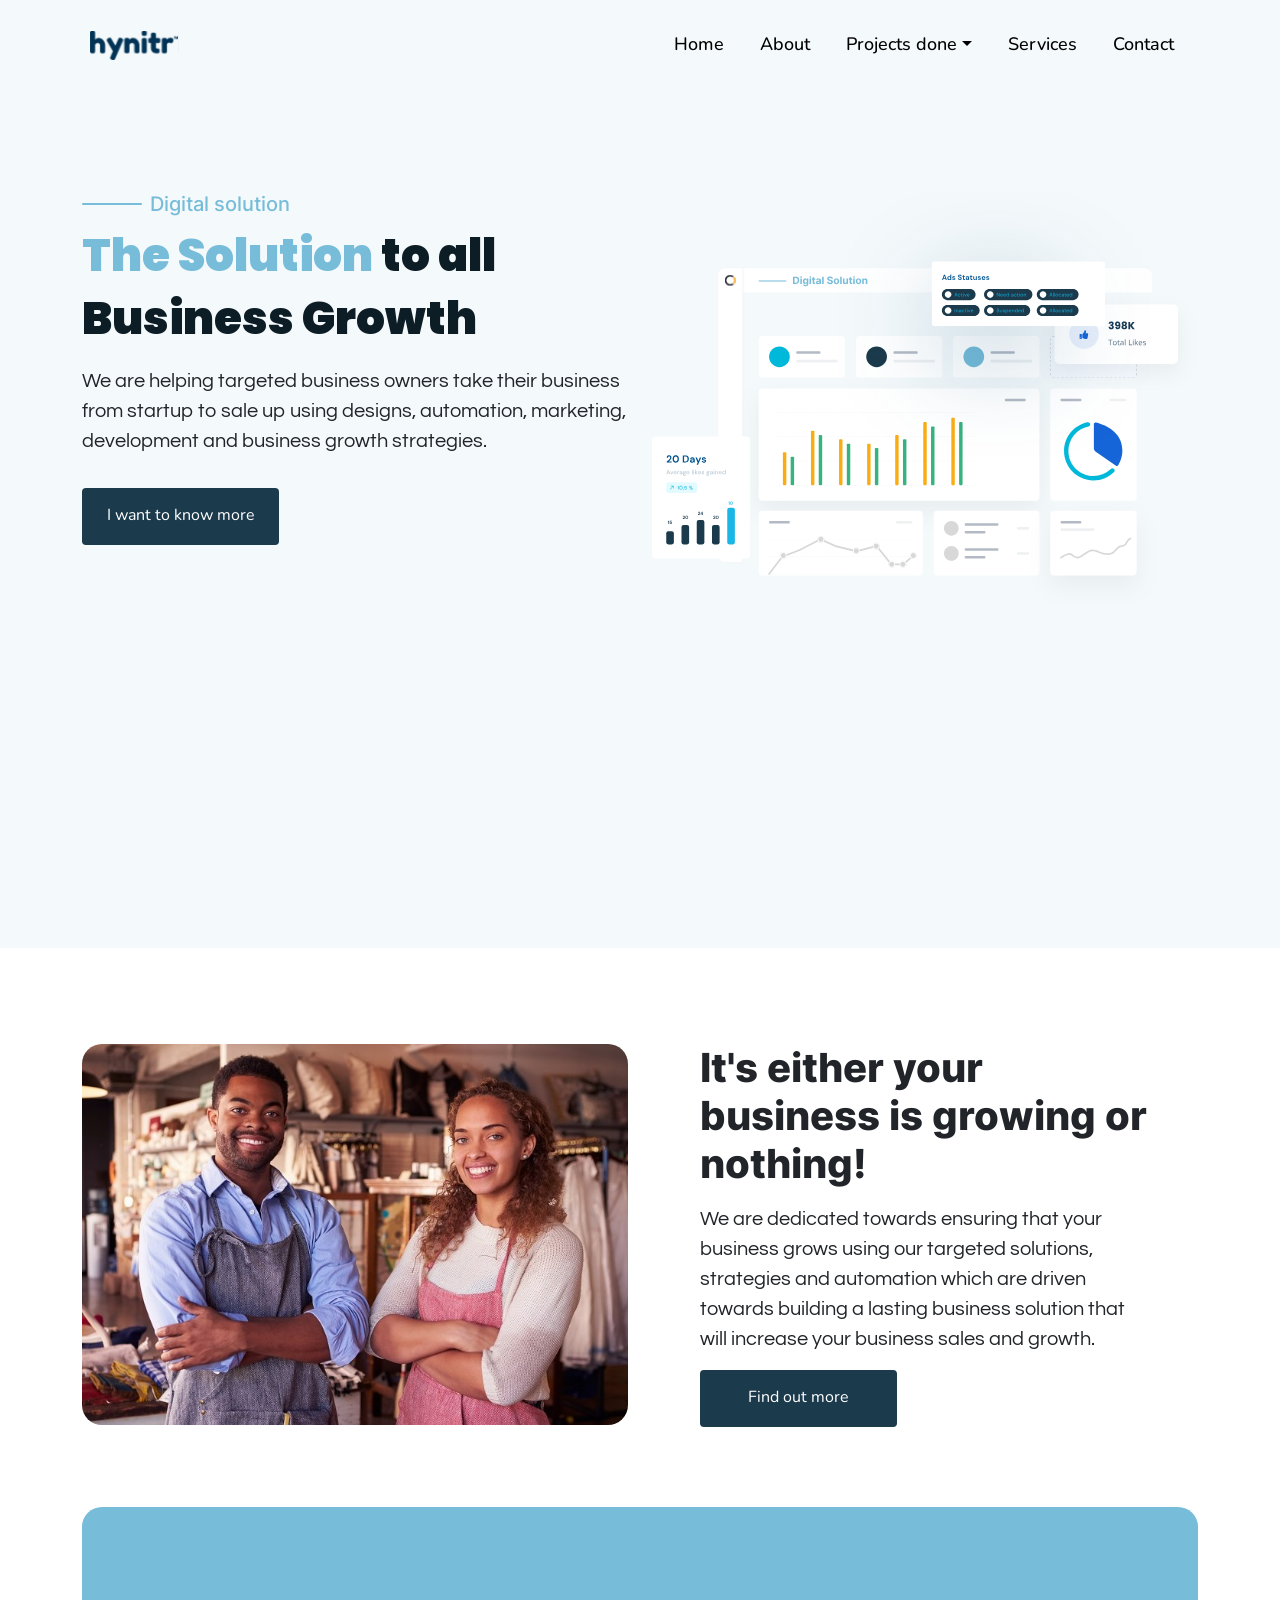
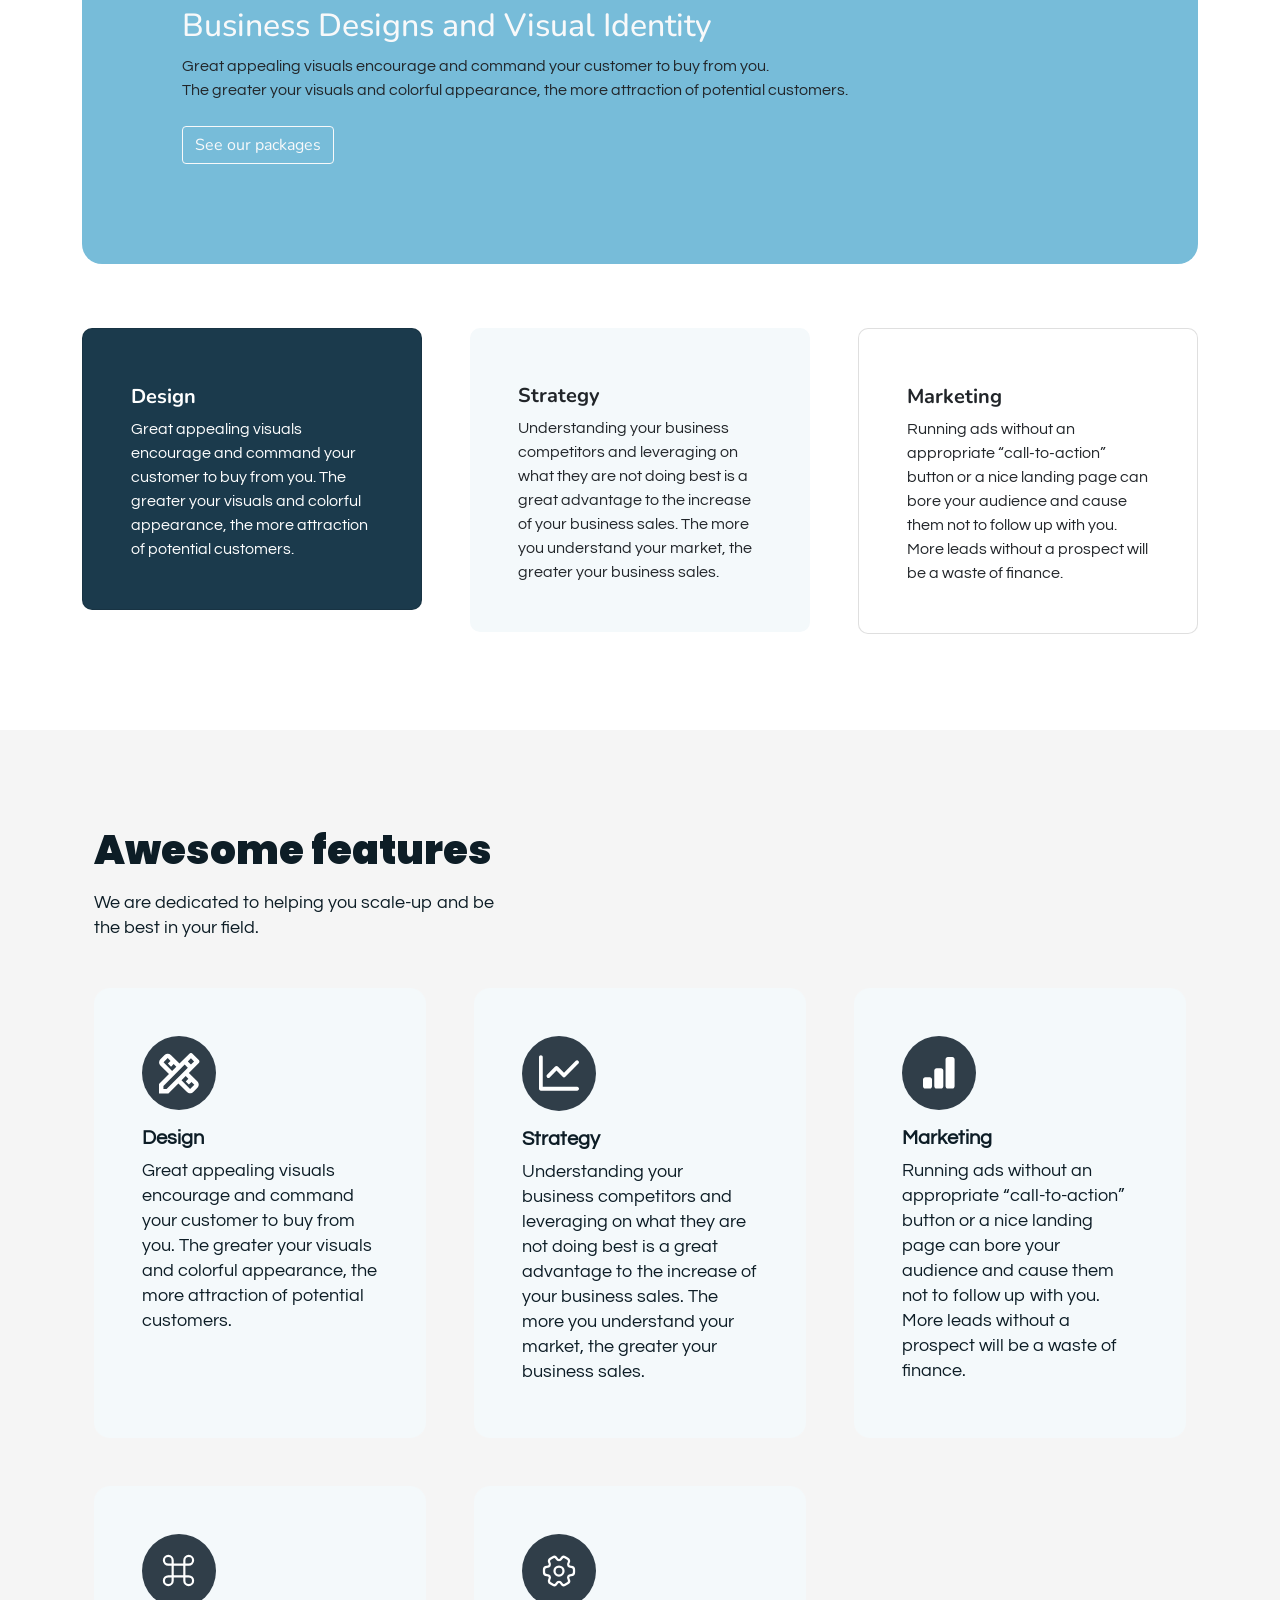
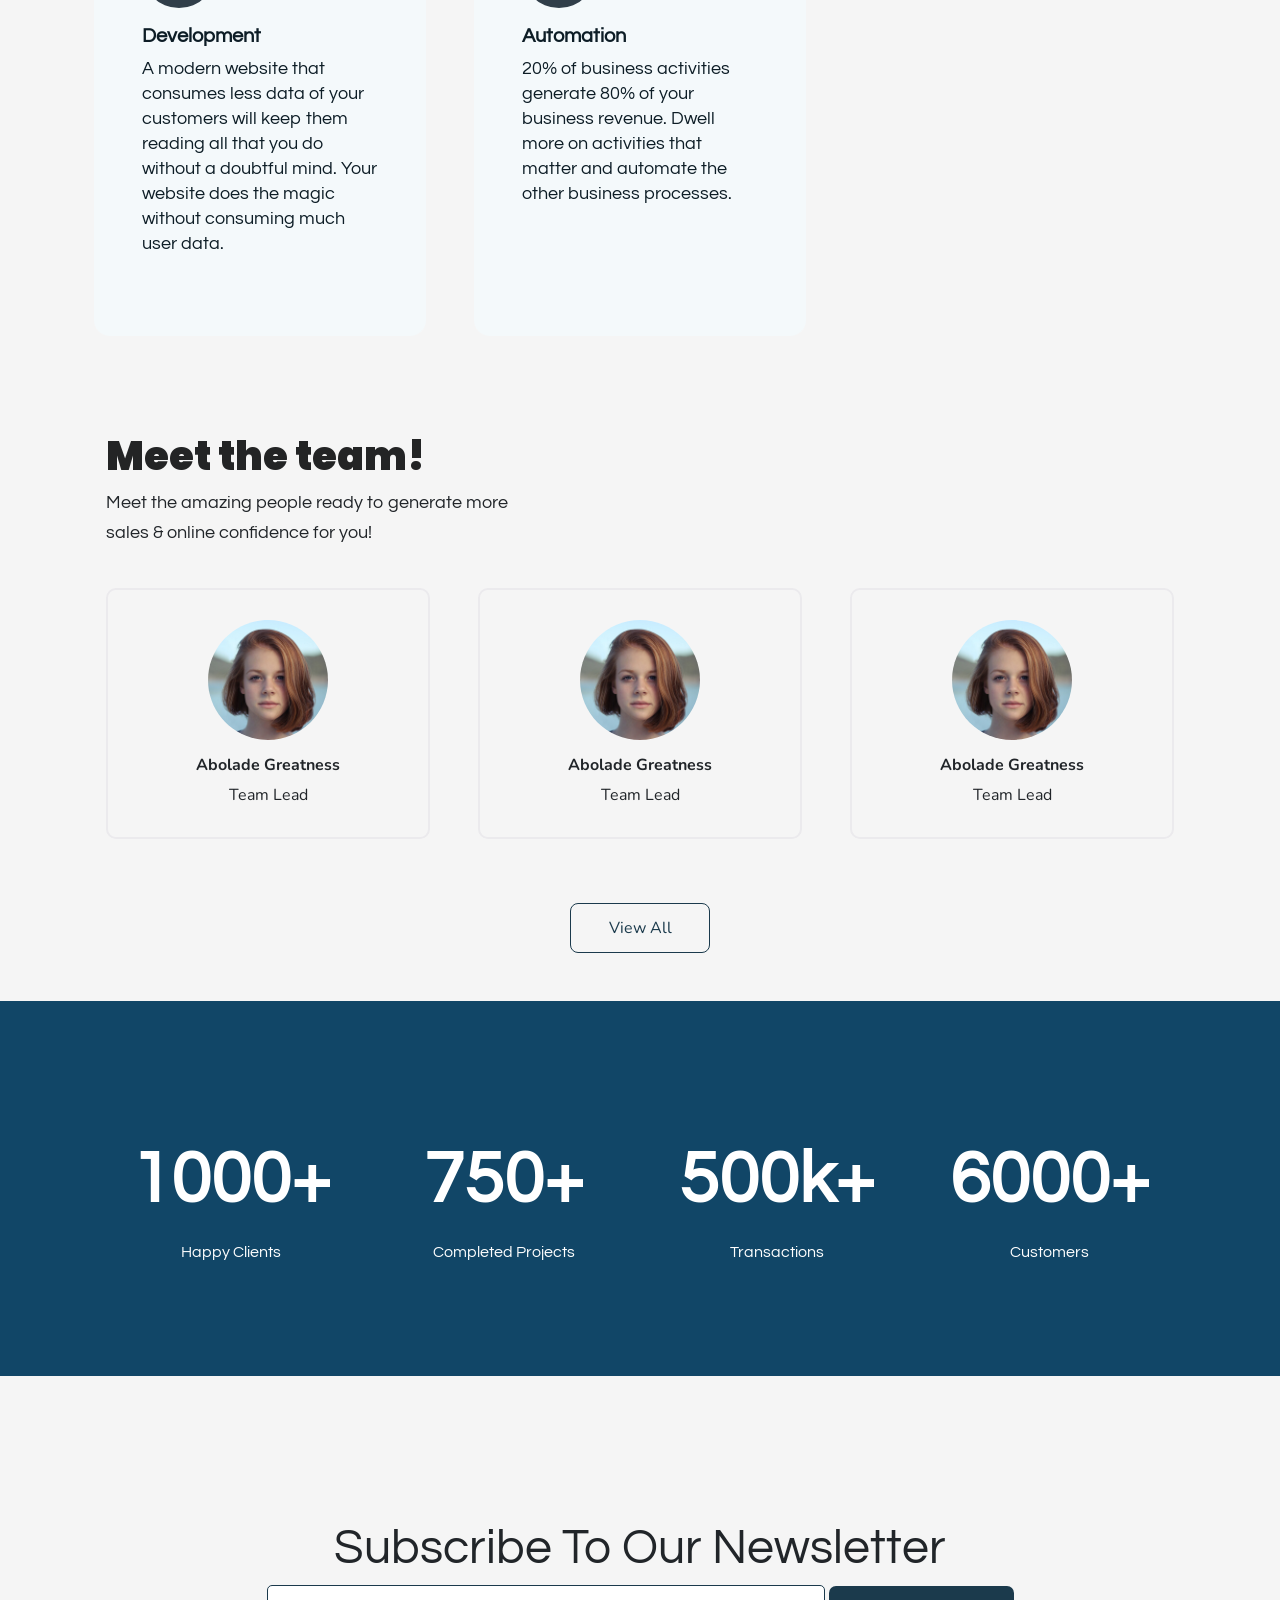
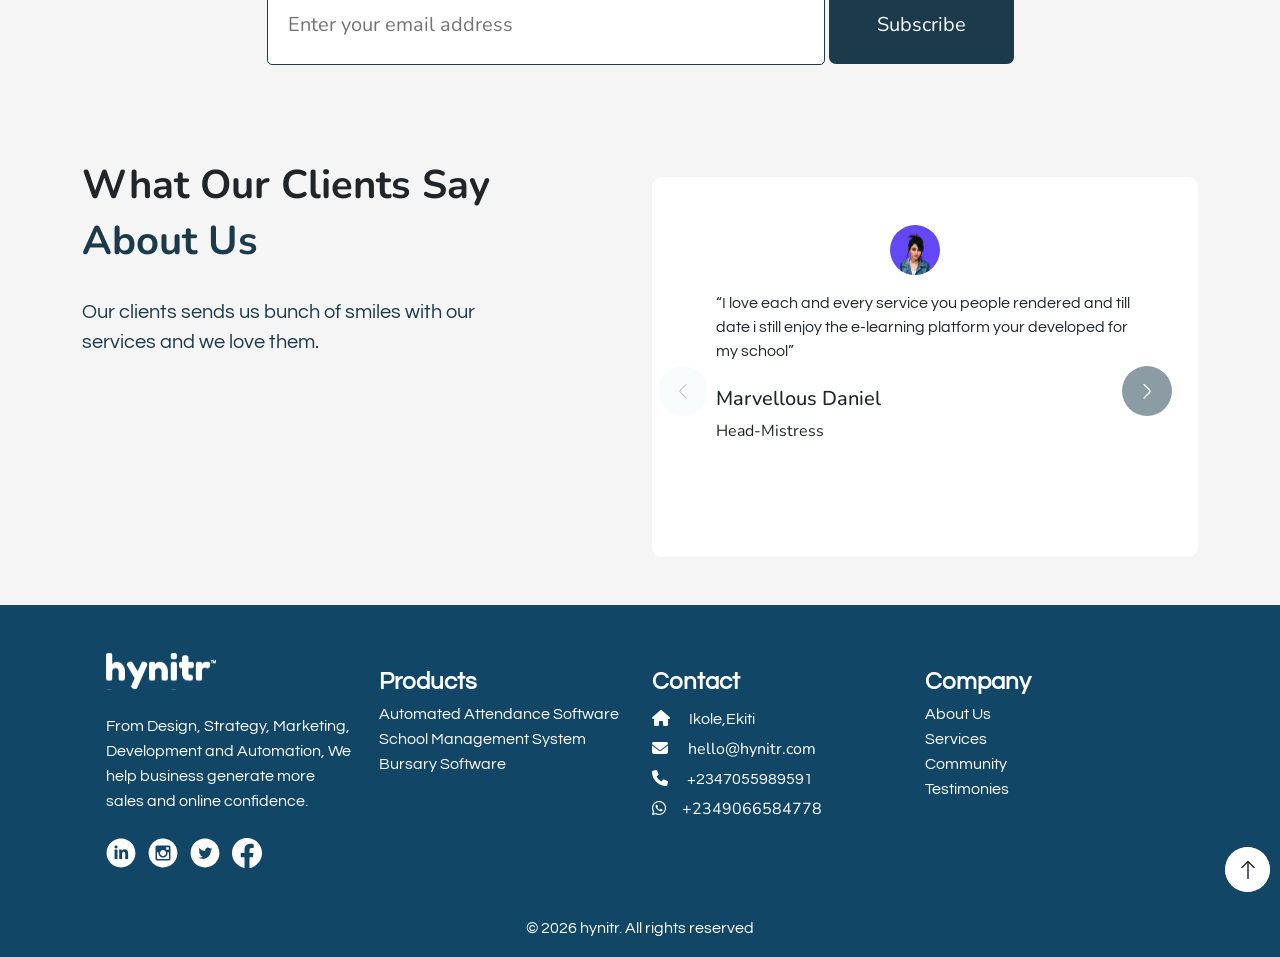
==== commit 746671c0: "updated" ====
--- a/index.html
+++ b/index.html
@@ -69,6 +69,7 @@
   </head>
 
   <body>
+    
     <!---------navigation----------->
     <nav class="navbar navbar-expand-xl navbar-dark fixed-top py-3 py-lg-4">
       <div class="container">
@@ -108,8 +109,6 @@
     <!---------navigation ends----------->
 
 
-
-
    <!-------hero section--------->
    <section id="hero" class="hero py-5 mt-5">
     <div class="container py-4 py-md-5 mt-4 mt-md-5">
@@ -121,7 +120,7 @@
                 <h5> Digital solution</h5>
                 </div>
 
-            <h1> <span>The Solution</span> to all Business Growth</h1>
+            <h1><span>The Solution</span> to all Business Growth</h1>
 
             <div class="col-lg-6 col-md-12 mobileviewhide">
               <img src="img/hero-img.svg" class="w-100 h-100" />
@@ -143,34 +142,82 @@
   </section>
   <!-----------hero section ends--------------->
 
-    <!--------glad you took---------->
-    <section id="glad-you">
+
+
+  <!--------glad you took---------->
+  <section id="glad-you" class="bg-light">
+
+    <div class="container pt-5 pb-5">
       
-      <div class="container pt-4 pb-5">
+      <div class="row flex-lg-row gld">
+
+        
+        <div class="col-lg-6 col-md-12 mt-5 me-5">
+          <img src="img/small2.jpg" class="img-fluid" style="border-radius: 20px;"/>
+        </div>
        
-        <div class="row flex-lg-row">
-          
-          <div class="col-lg-6  col-md-12 mt-5">
-            <h1 class="text-lg-start text-center  pt-5"> Glad you took the bold <br/> step!</h1>
-            <p class="text-start mt-3 mb-5">Ever thought of a group of people passionate about you and your brand growth? That’s who we are, A team of creatives who cametogether to see you grow</p>
-            <div class="button d-flex justify-content-center justify-content-lg-start">
-            <a href="#" class="contact-btn text-center"> Contact Us</a>
-            </div>
-          </div>
-
-          <div class="col-lg-6 col-md-12">
-            <img src="img/work 1.svg" class="w-100"/>
-          </div>
-
-        </div>
-      </div>
-    </section>
-
+        <div class="col-lg-5 col-md-12 mt-5">
+          <h1>It's either your business is growing or nothing! </h1>
+          <p class="text-start mt-3 mb-3">We are dedicated towards ensuring that your business grows using our targeted solutions, strategies and automation which are driven towards building a lasting business solution that will increase your business sales and growth. </p>
+          <div class="button d-flex justify-content-center justify-content-lg-start">
+          <a href="#" class="contact-btn text-center"> Find out more</a>
+          </div>
+        </div>
+    
+      </div>
+    </div>
+
+  </section>
  <!--------glad you took ends---------->
 
+
+ <section id="services" class="mt-3 pt-3 mb-5 pb-5 position-relative ">
+  <div class="container justify-content-center ">
+
+      <div id="round" class="mb-3">
+          <h2 class="text-light">Business Designs and Visual Identity</h2>
+          <p>Great appealing visuals encourage and command your customer to buy from you. 
+            <br/>The greater your visuals and colorful appearance, the more attraction of potential customers.</p>
+            <a href="#" class="mt-4 btn btn-rounded btn-outline-light"> See our packages</a>
+      </div>
+
+      <div class="row gx-5">
+
+        <div class="col-lg-4 col-md-12">
+          <div class="card p-5 mt-5 text-white" style="background: #1B3A4C;">
+            
+          <h5 class="fw-bold text-start mt-2">Design</h5>
+          <p class="text-start">Great appealing visuals encourage and command your customer to buy from you. The greater your visuals and colorful appearance, the more attraction of potential customers.</p>
+          </div>
+        </div>
+
+        <div class="col-lg-4 col-md-12">
+          <div class="card p-5 mt-5" style="background: #F4F9FB; outline: none; border: none;;">
+           
+        <h5 class="fw-bold text-start mt-2">Strategy</h5>
+        <p class="text-start">Understanding your business competitors and leveraging on what they are not doing best is a great advantage to the increase of your business sales. The more you understand your market, the greater your business sales.
+
+        </p>
+          </div>
+         </div>
+
+         <div class="col-lg-4 col-md-12">
+          <div class="card p-5 mt-5">
+        <h5 class="fw-bold text-start mt-2">Marketing</h5>
+         <p class="text-start">Running ads without an appropriate “call-to-action” button or a nice landing page can bore your audience and cause them not to follow up with you. More leads without a prospect will be a waste of finance. </p>
+          </div>
+         </div>      
+
+    </div>
+                    
+  </div>
+</section>
+
+
+
  <!-------------awesome features -------------------->
 
- <secton id="awesome-features" >
+ <section id="awesome-features" >
 
   
       <div class="container px-4 text-center pt-5 pb-5">
@@ -235,7 +282,7 @@
       </div>
     </div>
   </div>
- </secton>
+ </section>
 
   <!-------------awesome features end-------------------->
 
@@ -429,9 +476,6 @@
 </section>
 
 
-     
-
-
   <!-- Subscription section-->
     <section id="subscribe">
       <div class="container pt-5 pb-5">
--- a/css/style.css
+++ b/css/style.css
@@ -19,6 +19,12 @@
   /* font-weight: bold; */
 }
 
+@font-face {
+  font-family: interbold;
+  src: url(../font/Inter-ExtraBold.ttf);
+  /* font-weight: bold; */
+}
+
 *,
 *::before,
 *::after {
@@ -59,13 +65,6 @@
   padding: 0;
 }
 
-h1,
-h2,
-h3,
-h4,
-h5 {
-  font-family: "Poppins" !important;
-}
 
 p {
   margin-top: 0;
@@ -73,18 +72,22 @@
   font-family: "hynitrfont";
 }
 
+
 body {
   font-family: "Nunito", sans-serif;
   background-color: #ffffff;
 }
 
+
 section {
   margin: 0px;
 }
 
+
 .navbar {
   background-color: #F4F9FB !important;
 }
+
 
 .offcanvas {
   background-color: #f5f5f5;
@@ -169,6 +172,7 @@
   color: #77bcd9 !important;
   font-family: inter !important;
 }
+
 .hero h1 {
  
 color: #0D1D26;
@@ -200,12 +204,12 @@
   text-decoration: none !important;
 }
 
+
 .hero .find-btn:hover{
   background-color: transparent;
   border: 2px solid #1b3a4c;
   color: #1b3a4c;
 }
-
 
 .hero .line {
   width: 60px;
@@ -215,7 +219,6 @@
   background-color: #77bcd9 !important;
 }
 
-
 .hero .mobilevieshow {
   display: block;
 }
@@ -226,18 +229,35 @@
 
 /***************HERO SECTION ENDS******************/
 
+#round {
+
+  background-color: #77BCD9;
+  border-radius: 20px;
+  padding: 9%;
+
+}
+
+.card {
+
+  border-radius: 10px;
+}
+
+
 /***************GLAD YOU TOOK THE BOLD STEP ******************/
 #glad-you {
-  background-color: #f5f5f5;
-}
+  background-color: #fff !important;
+}
+
 #glad-you h1{
-  font-family: 'Poppins';
-}
+  font-family: 'interbold';
+}
+
 #glad-you p {
   font-size: 20px;
   font-weight: 400;
   line-height: 30px;
 }
+
 div.button .contact-btn{
   color: #ffffff;
   width: 197px;
@@ -247,15 +267,17 @@
   border-radius: 4px;
   text-decoration: none !important;
 }
+
 div.button .contact-btn:hover{
   background-color: transparent;
   border: 2px solid #1b3a4c;
   color: #1b3a4c;
 }
+
 /***************GLAD YOU TOOK THE BOLD STEP ENDS******************/
 
+
 /************AWESOME FEATURES*/
-
 #awesome-features {
   background-color: #f5f5f5;
   color: #0d1d26;
@@ -449,7 +471,19 @@
       display: block;
     }
 
-
+    .gld {
+
+      margin-left: 0.5px;
+    }
+
+    #round2 {
+
+      background-color: #77BCD9;
+      width: 95%;
+      border-radius: 20px;
+      padding: 9%;
+    
+    }
 
 }
   /* For 640 Resolution - mobile */
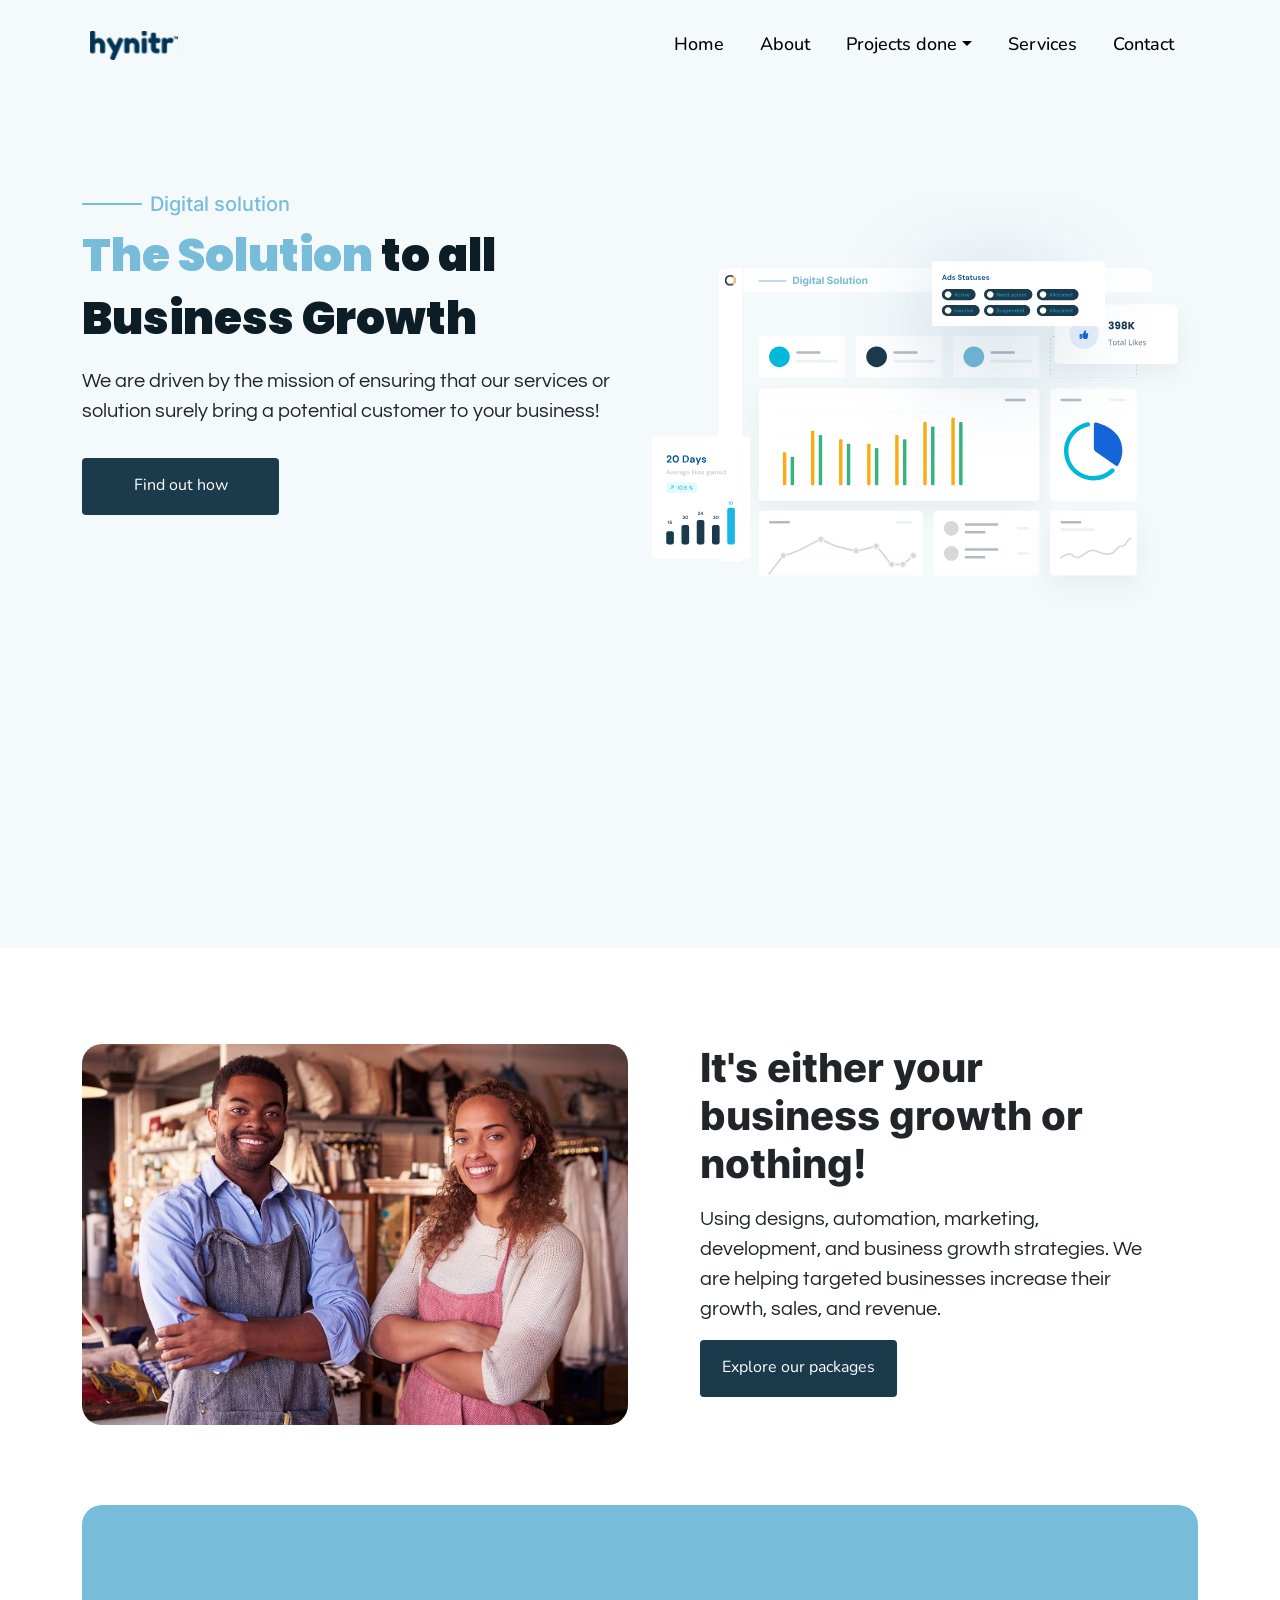
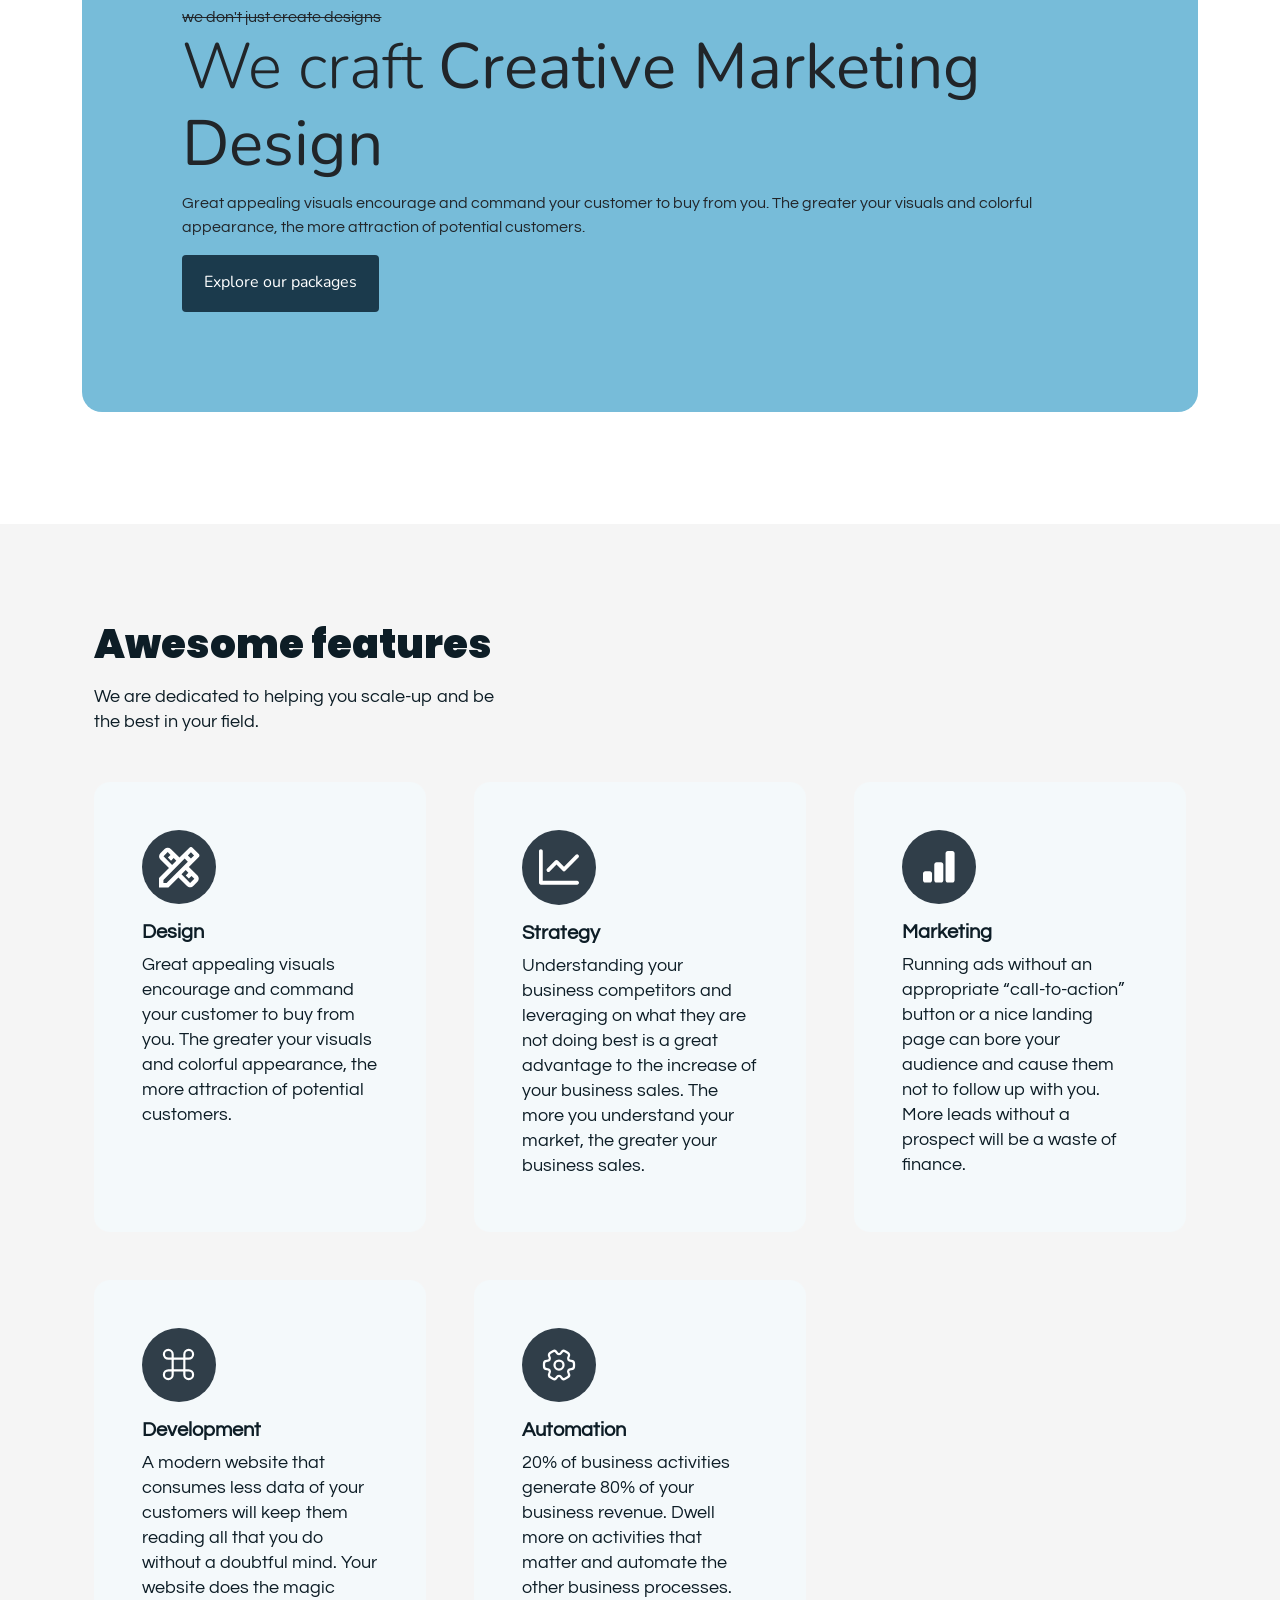
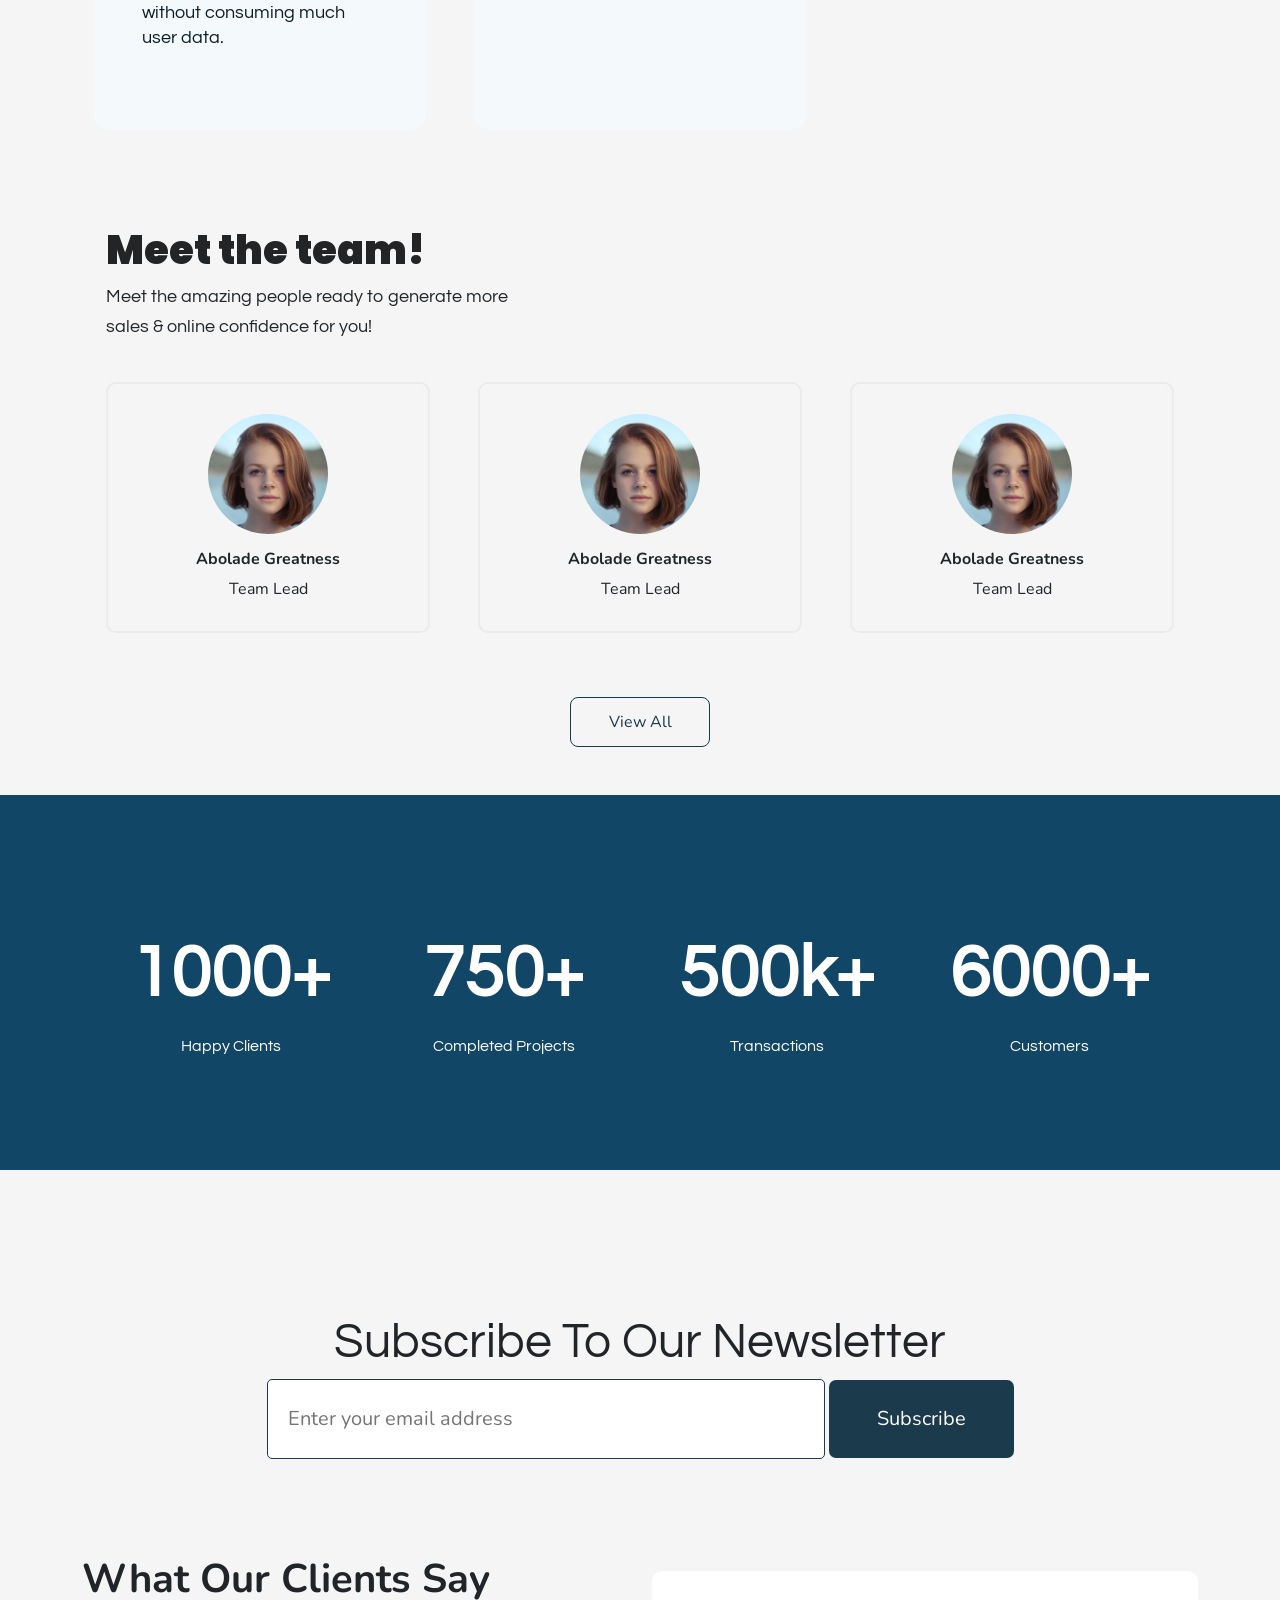
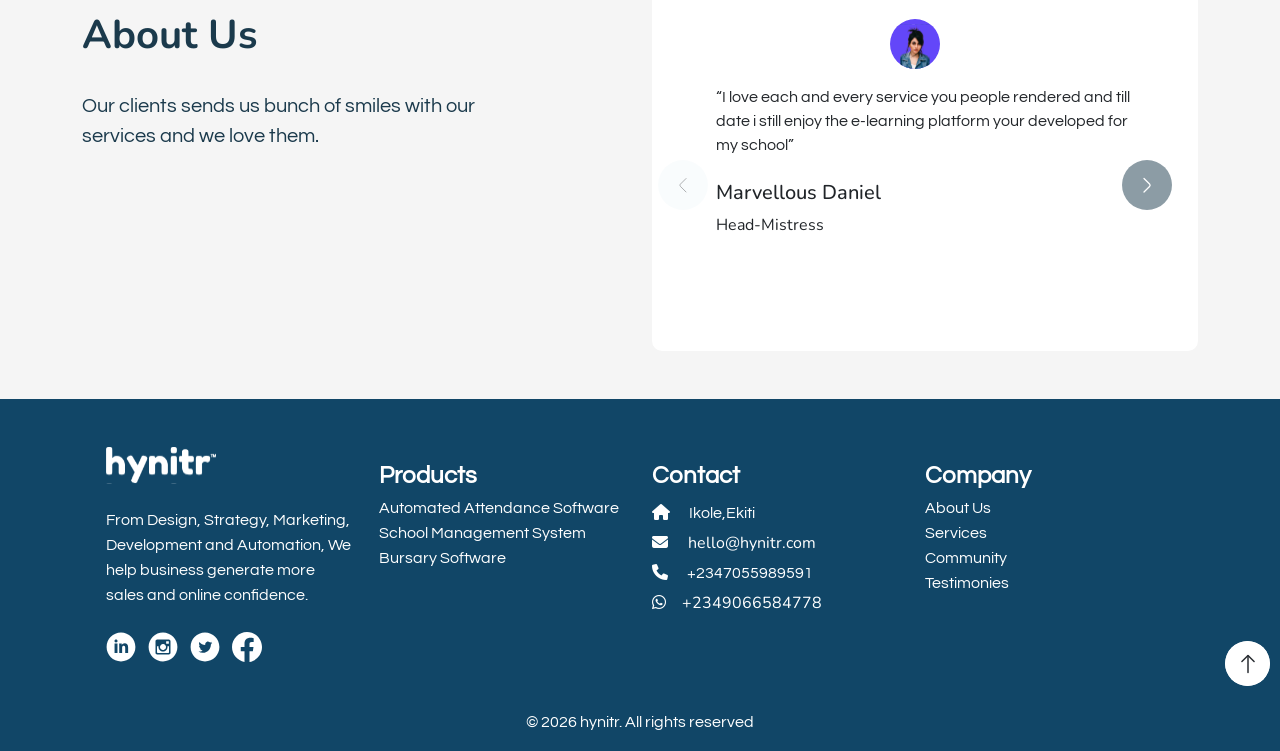
==== commit e0100b25: "updaed" ====
--- a/index.html
+++ b/index.html
@@ -126,10 +126,10 @@
               <img src="img/hero-img.svg" class="w-100 h-100" />
             </div>
             
-            <p class="mt-2 pt-2 mb-2 lead">We are helping targeted business owners take their business from startup to sale up using designs, automation, marketing, development and business growth strategies.</p>
+            <p class="mt-2 pt-2 mb-2 lead">We are driven by the mission of ensuring that our services or solution surely bring a potential customer to your business!</p>
 
             <div class="button d-flex justify-content-center justify-content-lg-start">
-            <a href="#glad-you" class="find-btn text-center mt-4 ">I want to know more</a>
+            <a href="#glad-you" class="find-btn text-center mt-4 ">Find out how</a>
             </div>
           
         </div>
@@ -157,10 +157,10 @@
         </div>
        
         <div class="col-lg-5 col-md-12 mt-5">
-          <h1>It's either your business is growing or nothing! </h1>
-          <p class="text-start mt-3 mb-3">We are dedicated towards ensuring that your business grows using our targeted solutions, strategies and automation which are driven towards building a lasting business solution that will increase your business sales and growth. </p>
-          <div class="button d-flex justify-content-center justify-content-lg-start">
-          <a href="#" class="contact-btn text-center"> Find out more</a>
+          <h1>It's either your business growth or nothing! </h1>
+          <p class="text-start mt-3 mb-3">Using designs, automation, marketing, development, and business growth strategies. We are helping targeted businesses increase their growth, sales, and revenue. </p>
+          <div class="button d-flex">
+          <a href="#services" class="contact-btn text-center"> Explore our packages</a>
           </div>
         </div>
     
@@ -171,47 +171,25 @@
  <!--------glad you took ends---------->
 
 
- <section id="services" class="mt-3 pt-3 mb-5 pb-5 position-relative ">
-  <div class="container justify-content-center ">
-
-      <div id="round" class="mb-3">
-          <h2 class="text-light">Business Designs and Visual Identity</h2>
-          <p>Great appealing visuals encourage and command your customer to buy from you. 
-            <br/>The greater your visuals and colorful appearance, the more attraction of potential customers.</p>
-            <a href="#" class="mt-4 btn btn-rounded btn-outline-light"> See our packages</a>
-      </div>
-
-      <div class="row gx-5">
-
-        <div class="col-lg-4 col-md-12">
-          <div class="card p-5 mt-5 text-white" style="background: #1B3A4C;">
-            
-          <h5 class="fw-bold text-start mt-2">Design</h5>
-          <p class="text-start">Great appealing visuals encourage and command your customer to buy from you. The greater your visuals and colorful appearance, the more attraction of potential customers.</p>
-          </div>
-        </div>
-
-        <div class="col-lg-4 col-md-12">
-          <div class="card p-5 mt-5" style="background: #F4F9FB; outline: none; border: none;;">
-           
-        <h5 class="fw-bold text-start mt-2">Strategy</h5>
-        <p class="text-start">Understanding your business competitors and leveraging on what they are not doing best is a great advantage to the increase of your business sales. The more you understand your market, the greater your business sales.
-
-        </p>
-          </div>
-         </div>
-
-         <div class="col-lg-4 col-md-12">
-          <div class="card p-5 mt-5">
-        <h5 class="fw-bold text-start mt-2">Marketing</h5>
-         <p class="text-start">Running ads without an appropriate “call-to-action” button or a nice landing page can bore your audience and cause them not to follow up with you. More leads without a prospect will be a waste of finance. </p>
-          </div>
-         </div>      
-
+
+ <!----  services -->
+
+ <section id="services" class="mt-3 pt-3 mb-5 pb-5">
+  <div class="container">
+    <div id="round" class="mb-3">
+      <p class="mt-5 mt-lg-0"><s>we don't just create designs</s></p>
+        <h2 class="display-3">We craft <b>Creative Marketing Design</b></h2>
+        <p>Great appealing visuals encourage and command your customer to buy from you. The greater your visuals and colorful appearance, the more attraction of potential customers.</p>
+        <div class="button d-flex mt-3 mb-5 mb-lg-0 pb-lg-0 pb-5">
+          <a href="#services" class="contact-btn text-center"> Explore our packages</a>
+          </div>
     </div>
-                    
+
   </div>
-</section>
+
+ </section>
+
+ 
 
 
 
--- a/css/style.css
+++ b/css/style.css
@@ -476,15 +476,6 @@
       margin-left: 0.5px;
     }
 
-    #round2 {
-
-      background-color: #77BCD9;
-      width: 95%;
-      border-radius: 20px;
-      padding: 9%;
-    
-    }
-
 }
   /* For 640 Resolution - mobile */
   @media only screen and (min-device-width: 360px) and (max-device-width: 640px) {
